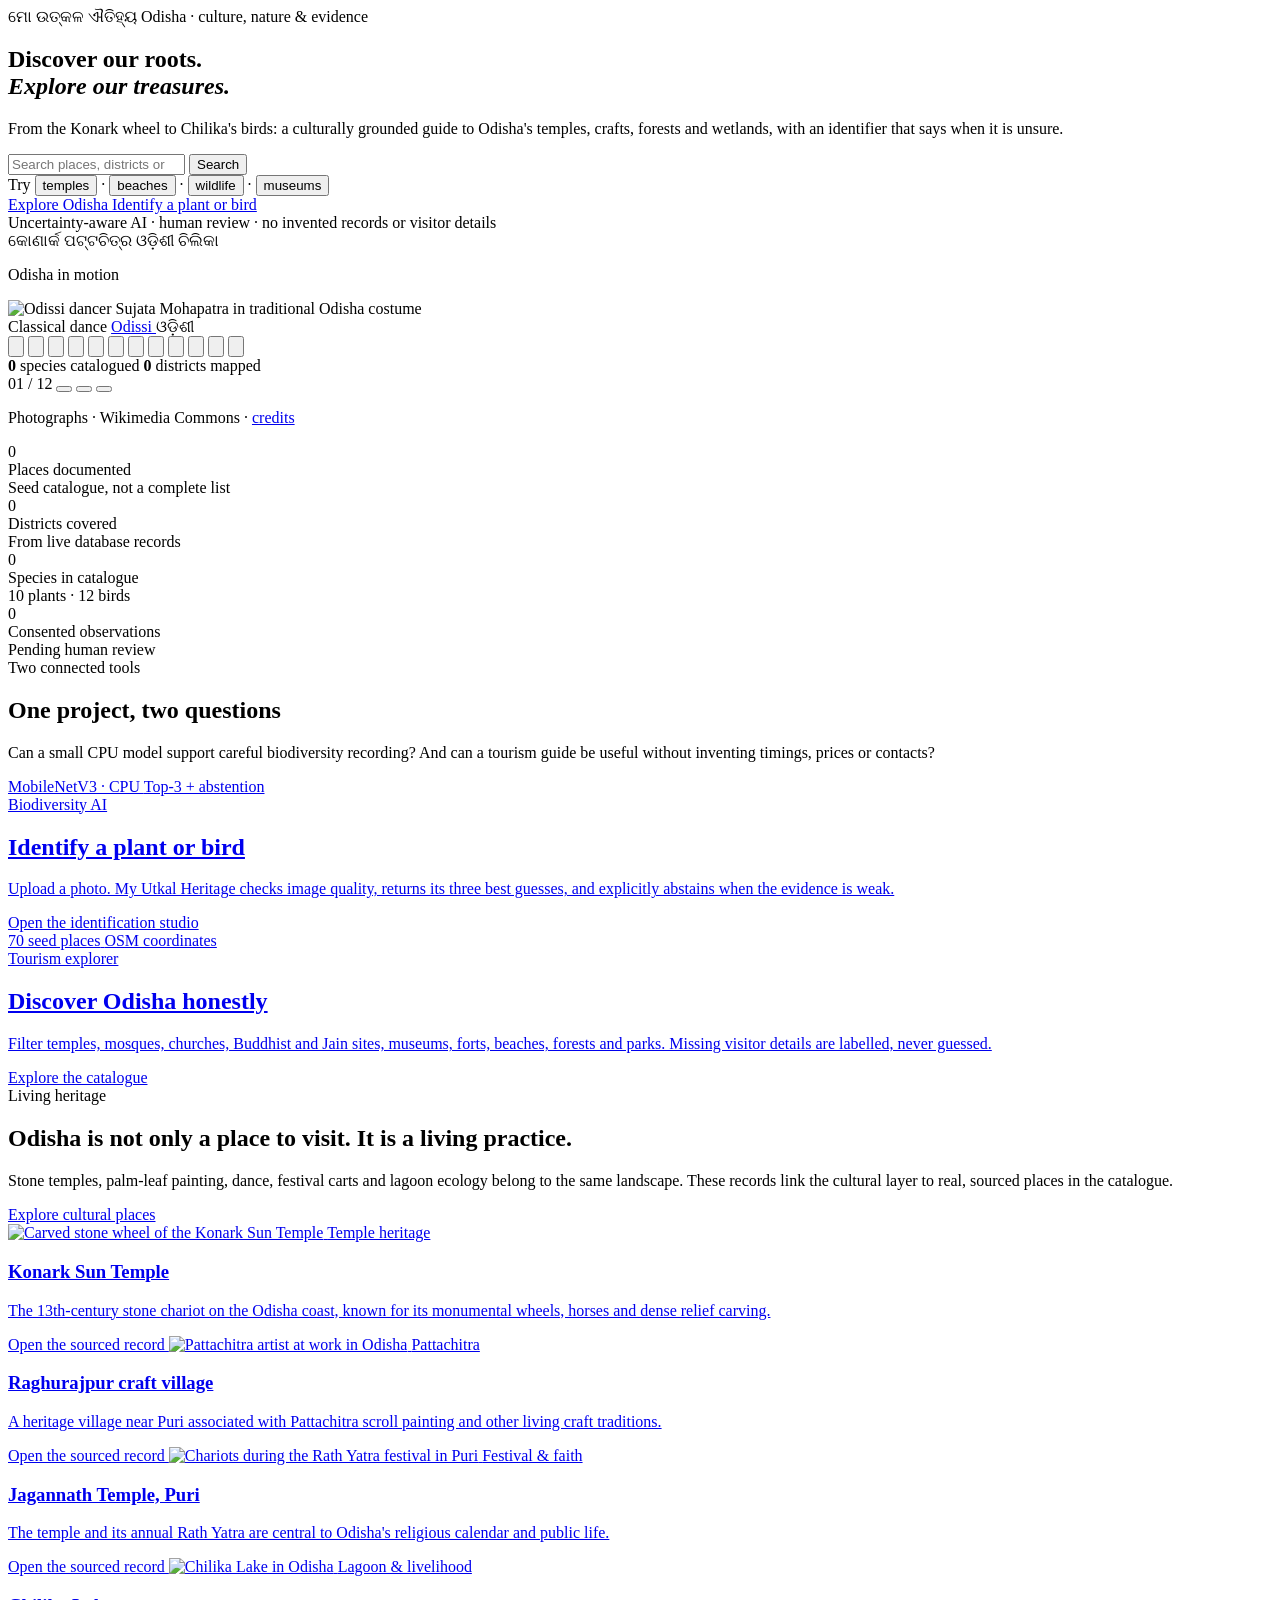
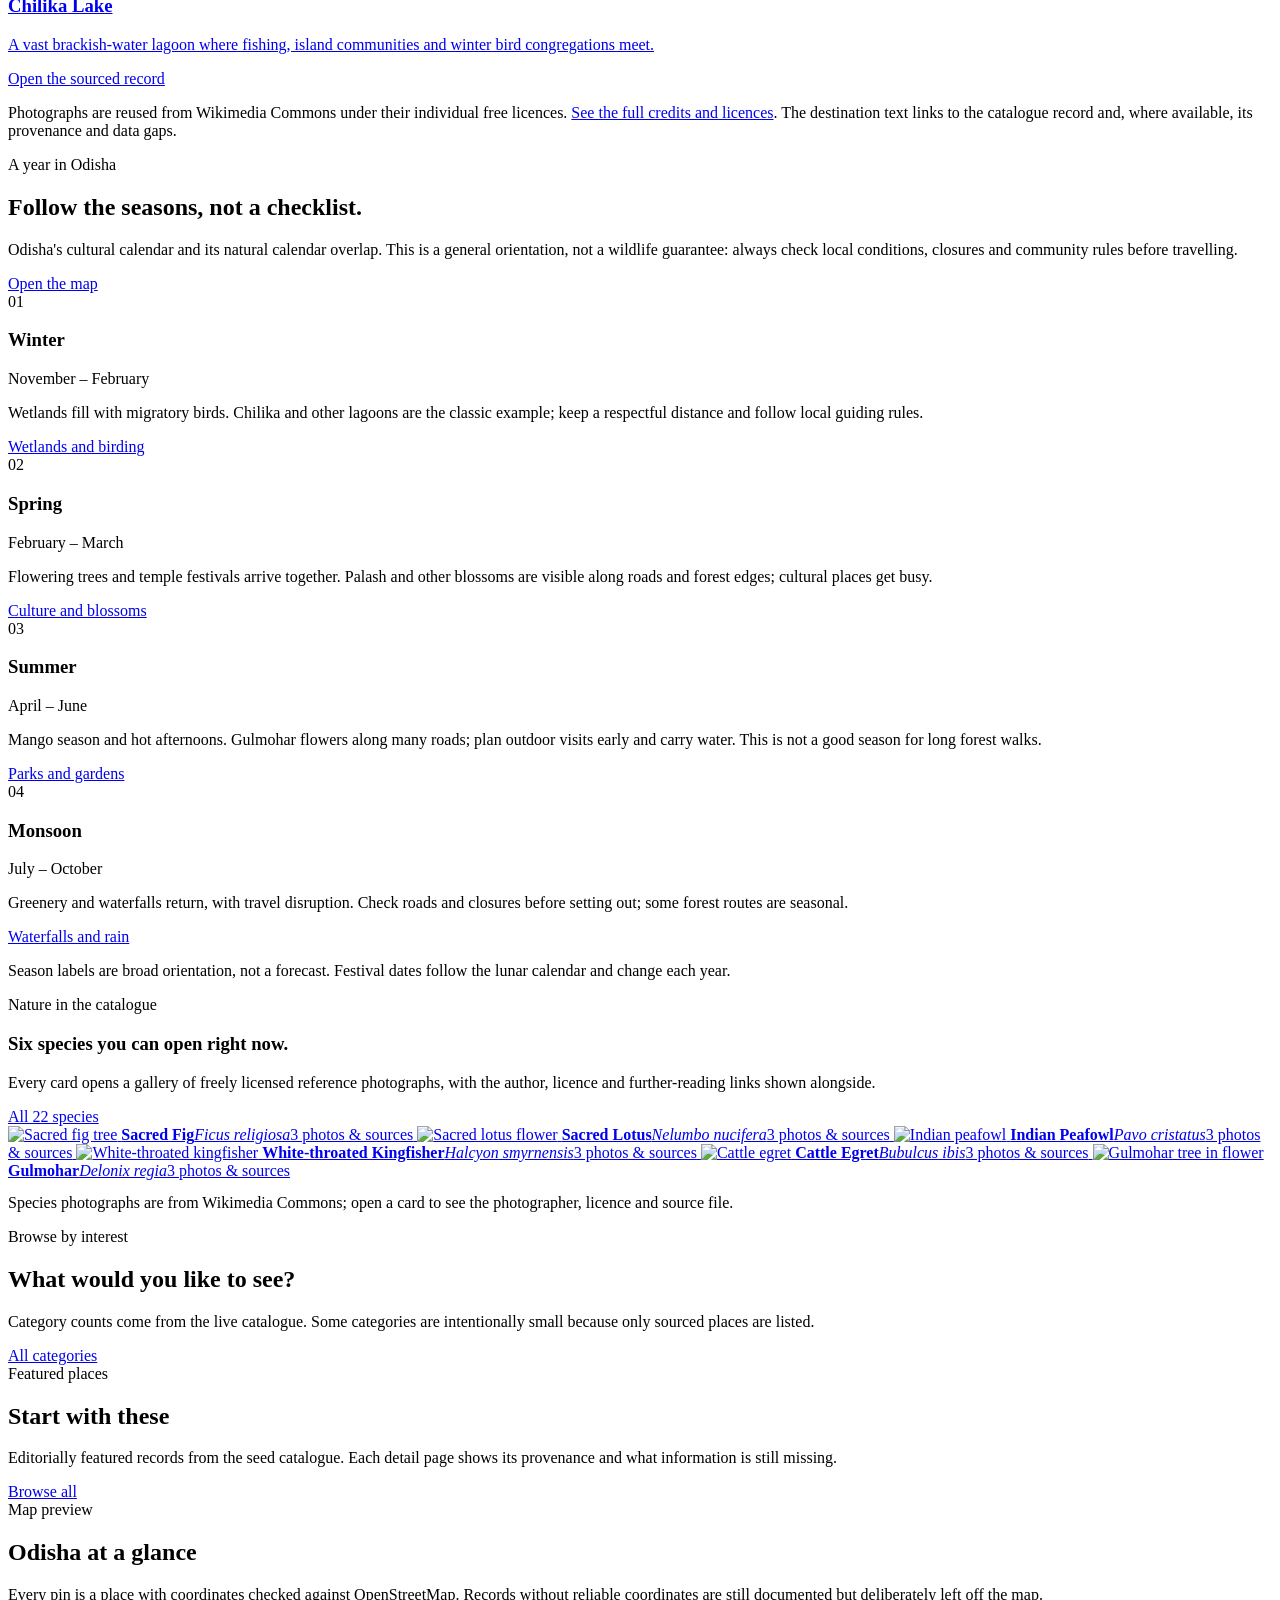
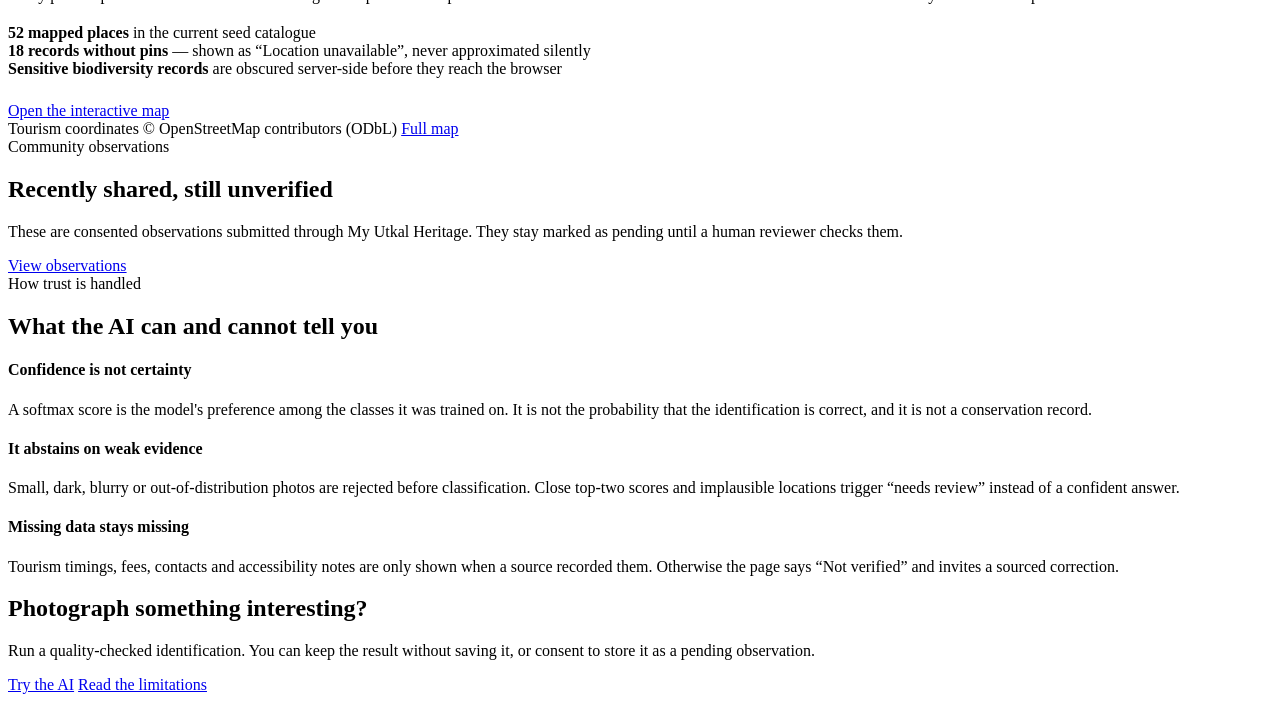
==== frontend/index.html @ fecdcfc7 "add hero page images ." ====
<!doctype html>
<html lang="en">
<head>
  <meta charset="utf-8" />
  <meta name="viewport" content="width=device-width, initial-scale=1" />
  <title>My Utkal Heritage — Discover Our Roots. Explore Our Treasures.</title>
  <meta name="description" content="My Utkal Heritage is an academic project exploring Odisha's living culture and biodiversity, pairing an honest guide to places with uncertainty-aware plant and bird identification." />
  <meta name="theme-color" content="#54251b" />
  <link rel="icon" href="/favicon.svg" type="image/svg+xml" />
  <link rel="preload" as="font" type="font/woff2" href="/assets/fonts/rozha-one-latin.woff2" crossorigin />
  <link rel="preload" as="font" type="font/woff2" href="/assets/fonts/noto-serif-oriya.woff2" crossorigin />
  <script src="/js/theme.js"></script>
  <link rel="preload" as="image" href="/assets/images/konark-wheel.jpg" />
  <link rel="preload" as="image" href="/assets/images/odissi.jpg" />
  <link rel="stylesheet" href="/css/base.css" />
  <link rel="stylesheet" href="/css/components.css" />
  <link rel="stylesheet" href="/css/pages.css" />
  <link rel="stylesheet" href="/css/odisha.css" />
</head>
<body>
  <div id="site-header"></div>
  <main id="main">
    <section class="hero">
      <div class="hero-aura" aria-hidden="true"></div>
      <div class="hero-orbit" aria-hidden="true"><span></span><span></span></div>
      <div class="container hero-grid">
        <div class="hero-copy">
          <div class="hero-kicker">
            <span class="hero-script" lang="or">ମୋ ଉତ୍କଳ ଐତିହ୍ୟ</span>
            <span class="eyebrow">Odisha · culture, nature &amp; evidence</span>
          </div>
          <h1>Discover our roots.<br /><em>Explore our treasures.</em></h1>
          <p class="lede">
            From the Konark wheel to Chilika's birds: a culturally grounded guide to Odisha's
            temples, crafts, forests and wetlands, with an identifier that says when it is unsure.
          </p>
          <form class="hero-search" id="hero-search" role="search">
            <div class="search-field">
              <i data-lucide="search" aria-hidden="true"></i>
              <input class="input" id="hero-q" name="q" type="search" maxlength="120"
                     placeholder="Search places, districts or categories" autocomplete="off"
                     aria-label="Search Odisha destinations" />
              <button class="btn btn-primary" type="submit">Search</button>
            </div>
          </form>
          <div class="hero-search-hint">
            <span>Try</span>
            <button type="button" data-suggest="temple">temples</button>
            <span>·</span>
            <button type="button" data-suggest="beach">beaches</button>
            <span>·</span>
            <button type="button" data-suggest="wildlife">wildlife</button>
            <span>·</span>
            <button type="button" data-suggest="museum">museums</button>
          </div>
          <div class="hero-ctas">
            <a class="btn btn-primary btn-lg" href="/tourism.html">
              <i data-lucide="compass" aria-hidden="true"></i>Explore Odisha
            </a>
            <a class="btn btn-secondary btn-lg" href="/biodiversity.html">
              <i data-lucide="scan-eye" aria-hidden="true"></i>Identify a plant or bird
            </a>
          </div>
          <div class="hero-note">
            <i data-lucide="shield-check" aria-hidden="true"></i>
            <span>Uncertainty-aware AI · human review · no invented records or visitor details</span>
          </div>
          <div class="hero-motif" aria-label="Odisha cultural and natural landmarks">
            <span lang="or">କୋଣାର୍କ</span><i></i>
            <span lang="or">ପଟ୍ଟଚିତ୍ର</span><i></i>
            <span lang="or">ଓଡ଼ିଶୀ</span><i></i>
            <span lang="or">ଚିଲିକା</span>
          </div>
        </div>

        <div class="hero-showcase">
          <p class="hero-showcase-label"><span class="live-dot" aria-hidden="true"></span>Odisha in motion</p>
          <div class="hero-gallery" id="hero-gallery" role="group"
               aria-label="Odisha highlights: places, sport, festivals and freedom fighters">
            <div class="hero-wheel" aria-hidden="true">
              <span class="hero-wheel-ring"></span>
              <span class="hero-wheel-ring inner"></span>
              <span class="hero-wheel-spokes"></span>
            </div>

            <div class="hero-stage" role="tabpanel" id="hero-stage-panel" aria-live="polite" aria-atomic="true"
                 aria-labelledby="hero-tab-0">
              <img class="hero-stage-img" id="hero-stage-img"
                   src="/assets/images/odissi.jpg"
                   alt="Odissi dancer Sujata Mohapatra in traditional Odisha costume"
                   fetchpriority="high" decoding="async" />
              <div class="hero-stage-meta">
                <span class="hero-stage-kicker" id="hero-stage-kicker">Classical dance</span>
                <a class="hero-stage-title" id="hero-stage-link" href="/tourism.html?category=cultural">
                  <span id="hero-stage-title">Odissi</span>
                  <i data-lucide="arrow-up-right" aria-hidden="true"></i>
                </a>
                <span class="hero-stage-odia" id="hero-stage-odia" lang="or">ଓଡ଼ିଶୀ</span>
              </div>
            </div>

            <div class="hero-ring" id="hero-ring" role="tablist" aria-label="Choose a highlight">
              <button class="hero-ring-item is-active" type="button" role="tab" aria-selected="true" tabindex="0"
                      id="hero-tab-0" aria-label="Odissi — classical dance"
                      style="--i:0" data-hero-item
                      data-src="/assets/images/odissi.jpg"
                      data-title="Odissi" data-kicker="Classical dance" data-odia="ଓଡ଼ିଶୀ"
                      data-href="/tourism.html?category=cultural"
                      data-alt="Odissi dancer Sujata Mohapatra in traditional Odisha costume">
                <img src="/assets/images/odissi.jpg" alt="" loading="lazy" decoding="async" />
              </button>
              <button class="hero-ring-item" type="button" role="tab" aria-selected="false" tabindex="-1"
                      id="hero-tab-1" aria-label="Konark Sun Temple — temple heritage"
                      style="--i:1" data-hero-item
                      data-src="/assets/images/konark-wheel.jpg"
                      data-title="Konark Sun Temple" data-kicker="Temple heritage" data-odia="କୋଣାର୍କ"
                      data-href="/destination.html?slug=konark-sun-temple"
                      data-alt="Carved stone wheel of the Konark Sun Temple">
                <img src="/assets/images/konark-wheel.jpg" alt="" loading="lazy" decoding="async" />
              </button>
              <button class="hero-ring-item" type="button" role="tab" aria-selected="false" tabindex="-1"
                      id="hero-tab-2" aria-label="Jagannath Temple, Puri — faith and festival"
                      style="--i:2" data-hero-item
                      data-src="/assets/images/hero/puri-temple.jpg"
                      data-title="Jagannath Temple, Puri" data-kicker="Faith &amp; festival" data-odia="ପୁରୀ"
                      data-href="/destination.html?slug=jagannath-temple-puri"
                      data-alt="Jagannath Temple illuminated at night in Puri">
                <img src="/assets/images/hero/puri-temple.jpg" alt="" loading="lazy" decoding="async" />
              </button>
              <button class="hero-ring-item" type="button" role="tab" aria-selected="false" tabindex="-1"
                      id="hero-tab-3" aria-label="Kalinga Hockey Stadium — world hockey"
                      style="--i:3" data-hero-item
                      data-src="/assets/images/hero/kalinga-hockey.jpg"
                      data-title="Kalinga Hockey Stadium" data-kicker="World hockey" data-odia="କଳିଙ୍ଗ ହକି"
                      data-href="/map.html"
                      data-alt="Blue astroturf and red gallery of Kalinga Hockey Stadium, Bhubaneswar">
                <img src="/assets/images/hero/kalinga-hockey.jpg" alt="" loading="lazy" decoding="async" />
              </button>
              <button class="hero-ring-item" type="button" role="tab" aria-selected="false" tabindex="-1"
                      id="hero-tab-4" aria-label="Barabati Stadium — cricket in Cuttack"
                      style="--i:4" data-hero-item
                      data-src="/assets/images/hero/barabati-stadium.jpg"
                      data-title="Barabati Stadium" data-kicker="Cricket in Cuttack" data-odia="ବାରବାଟୀ"
                      data-href="/map.html"
                      data-alt="Floodlit Barabati Stadium during a cricket match in Cuttack">
                <img src="/assets/images/hero/barabati-stadium.jpg" alt="" loading="lazy" decoding="async" />
              </button>
              <button class="hero-ring-item" type="button" role="tab" aria-selected="false" tabindex="-1"
                      id="hero-tab-5" aria-label="Rath Yatra — chariot festival"
                      style="--i:5" data-hero-item
                      data-src="/assets/images/rath-yatra.jpg"
                      data-title="Rath Yatra" data-kicker="Chariot festival" data-odia="ରଥଯାତ୍ରା"
                      data-href="/destination.html?slug=jagannath-temple-puri"
                      data-alt="Chariots during the Rath Yatra festival in Puri">
                <img src="/assets/images/rath-yatra.jpg" alt="" loading="lazy" decoding="async" />
              </button>
              <button class="hero-ring-item" type="button" role="tab" aria-selected="false" tabindex="-1"
                      id="hero-tab-6" aria-label="Bali Jatra — the river fair of Cuttack"
                      style="--i:6" data-hero-item
                      data-src="/assets/images/hero/bali-jatra.jpg"
                      data-title="Bali Jatra" data-kicker="Cuttack river fair" data-odia="ବାଲିଯାତ୍ରା"
                      data-href="/tourism.html?category=cultural"
                      data-alt="Illuminated boat-shaped gate at Bali Jatra in Cuttack">
                <img src="/assets/images/hero/bali-jatra.jpg" alt="" loading="lazy" decoding="async" />
              </button>
              <button class="hero-ring-item" type="button" role="tab" aria-selected="false" tabindex="-1"
                      id="hero-tab-7" aria-label="Chilika Lake — lagoon and birds"
                      style="--i:7" data-hero-item
                      data-src="/assets/images/chilika.jpg"
                      data-title="Chilika Lake" data-kicker="Lagoon &amp; birds" data-odia="ଚିଲିକା"
                      data-href="/destination.html?slug=chilika-lake"
                      data-alt="Chilika Lake in Odisha">
                <img src="/assets/images/chilika.jpg" alt="" loading="lazy" decoding="async" />
              </button>
              <button class="hero-ring-item" type="button" role="tab" aria-selected="false" tabindex="-1"
                      id="hero-tab-8" aria-label="Pattachitra — living craft"
                      style="--i:8" data-hero-item
                      data-src="/assets/images/pattachitra.jpg"
                      data-title="Pattachitra" data-kicker="Living craft" data-odia="ପଟ୍ଟଚିତ୍ର"
                      data-href="/destination.html?slug=raghurajpur-heritage-craft-village"
                      data-alt="Pattachitra artist painting a traditional scroll in Odisha">
                <img src="/assets/images/pattachitra.jpg" alt="" loading="lazy" decoding="async" />
              </button>
              <button class="hero-ring-item" type="button" role="tab" aria-selected="false" tabindex="-1"
                      id="hero-tab-9" aria-label="Netaji Subhas Chandra Bose — freedom movement"
                      style="--i:9" data-hero-item
                      data-src="/assets/images/hero/subhas-bose.jpg"
                      data-title="Subhas Chandra Bose" data-kicker="Freedom movement" data-odia="ସୁଭାଷ ଚନ୍ଦ୍ର ବୋସ"
                      data-href="https://en.wikipedia.org/wiki/Subhas_Chandra_Bose"
                      data-alt="Portrait of Netaji Subhas Chandra Bose">
                <img src="/assets/images/hero/subhas-bose.jpg" alt="" loading="lazy" decoding="async" />
              </button>
              <button class="hero-ring-item" type="button" role="tab" aria-selected="false" tabindex="-1"
                      id="hero-tab-10" aria-label="Biju Patnaik — leader and aviator"
                      style="--i:10" data-hero-item
                      data-src="/assets/images/hero/biju-patnaik.jpg"
                      data-title="Biju Patnaik" data-kicker="Leader &amp; aviator" data-odia="ବିଜୁ ପଟ୍ଟନାୟକ"
                      data-href="https://en.wikipedia.org/wiki/Biju_Patnaik"
                      data-alt="Portrait of Biju Patnaik">
                <img src="/assets/images/hero/biju-patnaik.jpg" alt="" loading="lazy" decoding="async" />
              </button>
              <button class="hero-ring-item" type="button" role="tab" aria-selected="false" tabindex="-1"
                      id="hero-tab-11" aria-label="Gopabandhu Das — Utkalmani and reformer"
                      style="--i:11" data-hero-item
                      data-src="/assets/images/hero/gopabandhu-das.jpg"
                      data-title="Gopabandhu Das" data-kicker="Utkalmani · reformer" data-odia="ଗୋପବନ୍ଧୁ ଦାସ"
                      data-href="https://en.wikipedia.org/wiki/Gopabandhu_Das"
                      data-alt="Portrait of Gopabandhu Das">
                <img src="/assets/images/hero/gopabandhu-das.jpg" alt="" loading="lazy" decoding="async" />
              </button>
            </div>
          </div>

          <div class="hero-showcase-foot">
            <div class="hero-chips">
              <span class="hero-chip"><i data-lucide="leaf" aria-hidden="true"></i><strong id="float-species">0</strong> species catalogued</span>
              <span class="hero-chip"><i data-lucide="map-pin" aria-hidden="true"></i><strong id="float-districts">0</strong> districts mapped</span>
            </div>
            <div class="hero-controls">
              <span class="hero-count" aria-hidden="true"><span id="hero-count-current">01</span> / <span id="hero-count-total">12</span></span>
              <button class="hero-control" type="button" data-hero-prev aria-label="Previous highlight">
                <i data-lucide="arrow-left" aria-hidden="true"></i>
              </button>
              <button class="hero-control" type="button" data-hero-next aria-label="Next highlight">
                <i data-lucide="arrow-right" aria-hidden="true"></i>
              </button>
              <button class="hero-control" type="button" data-hero-play aria-label="Pause automatic highlights" aria-pressed="false">
                <i data-lucide="pause" aria-hidden="true"></i>
              </button>
            </div>
          </div>
          <p class="hero-credit">
            Photographs · Wikimedia Commons ·
            <a href="/about.html#credits">credits</a>
          </p>
        </div>
      </div>
    </section>

    <section class="section-tight">
      <div class="container">
        <div class="stat-strip reveal" id="home-stats">
          <div class="stat">
            <i data-lucide="map" class="stat-icon" aria-hidden="true"></i>
            <div class="stat-value" id="stat-destinations">0</div>
            <div class="stat-label">Places documented</div>
            <div class="stat-note">Seed catalogue, not a complete list</div>
          </div>
          <div class="stat">
            <i data-lucide="compass" class="stat-icon" aria-hidden="true"></i>
            <div class="stat-value" id="stat-districts">0</div>
            <div class="stat-label">Districts covered</div>
            <div class="stat-note">From live database records</div>
          </div>
          <div class="stat">
            <i data-lucide="leaf" class="stat-icon" aria-hidden="true"></i>
            <div class="stat-value" id="stat-species">0</div>
            <div class="stat-label">Species in catalogue</div>
            <div class="stat-note">10 plants · 12 birds</div>
          </div>
          <div class="stat">
            <i data-lucide="notebook-pen" class="stat-icon" aria-hidden="true"></i>
            <div class="stat-value" id="stat-observations">0</div>
            <div class="stat-label">Consented observations</div>
            <div class="stat-note">Pending human review</div>
          </div>
        </div>
      </div>
    </section>

    <section class="section-tight">
      <div class="container">
        <div class="section-head">
          <div class="section-intro">
            <span class="eyebrow">Two connected tools</span>
            <h2>One project, two questions</h2>
            <p>Can a small CPU model support careful biodiversity recording? And can a tourism guide be useful without inventing timings, prices or contacts?</p>
          </div>
        </div>
        <div class="home-modules">
          <a class="module-card bio reveal" href="/biodiversity.html">
            <div class="module-badges">
              <span class="module-badge">MobileNetV3 · CPU</span>
              <span class="module-badge">Top-3 + abstention</span>
            </div>
            <div>
              <div class="module-icon"><i data-lucide="scan-eye" aria-hidden="true"></i></div>
              <span class="eyebrow">Biodiversity AI</span>
              <h2>Identify a plant or bird</h2>
              <p>Upload a photo. My Utkal Heritage checks image quality, returns its three best guesses, and explicitly abstains when the evidence is weak.</p>
            </div>
            <span class="module-link">Open the identification studio <i data-lucide="arrow-right" aria-hidden="true"></i></span>
          </a>
          <a class="module-card tourism reveal" href="/tourism.html">
            <div class="module-badges">
              <span class="module-badge">70 seed places</span>
              <span class="module-badge">OSM coordinates</span>
            </div>
            <div>
              <div class="module-icon"><i data-lucide="compass" aria-hidden="true"></i></div>
              <span class="eyebrow">Tourism explorer</span>
              <h2>Discover Odisha honestly</h2>
              <p>Filter temples, mosques, churches, Buddhist and Jain sites, museums, forts, beaches, forests and parks. Missing visitor details are labelled, never guessed.</p>
            </div>
            <span class="module-link">Explore the catalogue <i data-lucide="arrow-right" aria-hidden="true"></i></span>
          </a>
        </div>
      </div>
    </section>

    <section class="section-tight culture-section" id="culture">
      <div class="container">
        <div class="section-head">
          <div class="section-intro">
            <span class="eyebrow">Living heritage</span>
            <h2>Odisha is not only a place to visit. It is a living practice.</h2>
            <p>Stone temples, palm-leaf painting, dance, festival carts and lagoon ecology belong to the same landscape. These records link the cultural layer to real, sourced places in the catalogue.</p>
          </div>
          <a class="btn btn-secondary" href="/tourism.html?category=cultural">Explore cultural places <i data-lucide="arrow-right" aria-hidden="true"></i></a>
        </div>
        <div class="culture-grid">
          <a class="culture-card" href="/destination.html?slug=konark-sun-temple">
            <img src="/assets/images/konark-wheel.jpg"
                 alt="Carved stone wheel of the Konark Sun Temple" loading="lazy" decoding="async" />
            <span class="culture-kicker">Temple heritage</span>
            <h3>Konark Sun Temple</h3>
            <p>The 13th-century stone chariot on the Odisha coast, known for its monumental wheels, horses and dense relief carving.</p>
            <span class="culture-link">Open the sourced record <i data-lucide="arrow-right" aria-hidden="true"></i></span>
          </a>
          <a class="culture-card" href="/destination.html?slug=raghurajpur-heritage-craft-village">
            <img src="/assets/images/pattachitra.jpg"
                 alt="Pattachitra artist at work in Odisha" loading="lazy" decoding="async" />
            <span class="culture-kicker">Pattachitra</span>
            <h3>Raghurajpur craft village</h3>
            <p>A heritage village near Puri associated with Pattachitra scroll painting and other living craft traditions.</p>
            <span class="culture-link">Open the sourced record <i data-lucide="arrow-right" aria-hidden="true"></i></span>
          </a>
          <a class="culture-card" href="/destination.html?slug=jagannath-temple-puri">
            <img src="/assets/images/rath-yatra.jpg"
                 alt="Chariots during the Rath Yatra festival in Puri" loading="lazy" decoding="async" />
            <span class="culture-kicker">Festival &amp; faith</span>
            <h3>Jagannath Temple, Puri</h3>
            <p>The temple and its annual Rath Yatra are central to Odisha's religious calendar and public life.</p>
            <span class="culture-link">Open the sourced record <i data-lucide="arrow-right" aria-hidden="true"></i></span>
          </a>
          <a class="culture-card" href="/destination.html?slug=chilika-lake">
            <img src="/assets/images/chilika.jpg"
                 alt="Chilika Lake in Odisha" loading="lazy" decoding="async" />
            <span class="culture-kicker">Lagoon &amp; livelihood</span>
            <h3>Chilika Lake</h3>
            <p>A vast brackish-water lagoon where fishing, island communities and winter bird congregations meet.</p>
            <span class="culture-link">Open the sourced record <i data-lucide="arrow-right" aria-hidden="true"></i></span>
          </a>
        </div>
        <p class="culture-credit">
          Photographs are reused from Wikimedia Commons under their individual free licences.
          <a href="/about.html#credits">See the full credits and licences</a>. The destination text links to the catalogue
          record and, where available, its provenance and data gaps.
        </p>
      </div>
    </section>

    <section class="section-tight season-section" id="seasons">
      <div class="container">
        <div class="section-head">
          <div class="section-intro">
            <span class="eyebrow">A year in Odisha</span>
            <h2>Follow the seasons, not a checklist.</h2>
            <p>
              Odisha's cultural calendar and its natural calendar overlap. This is a general orientation,
              not a wildlife guarantee: always check local conditions, closures and community rules before
              travelling.
            </p>
          </div>
          <a class="btn btn-secondary" href="/map.html">Open the map <i data-lucide="arrow-right" aria-hidden="true"></i></a>
        </div>
        <div class="season-grid">
          <article class="season-card">
            <div class="season-top"><span class="season-number">01</span><i data-lucide="snowflake" aria-hidden="true"></i></div>
            <h3>Winter</h3>
            <span class="season-range">November – February</span>
            <p>Wetlands fill with migratory birds. Chilika and other lagoons are the classic example; keep a respectful distance and follow local guiding rules.</p>
            <a href="/tourism.html?category=lakes-waterfalls">Wetlands and birding <i data-lucide="arrow-right" aria-hidden="true"></i></a>
          </article>
          <article class="season-card">
            <div class="season-top"><span class="season-number">02</span><i data-lucide="flower-2" aria-hidden="true"></i></div>
            <h3>Spring</h3>
            <span class="season-range">February – March</span>
            <p>Flowering trees and temple festivals arrive together. Palash and other blossoms are visible along roads and forest edges; cultural places get busy.</p>
            <a href="/tourism.html?category=cultural">Culture and blossoms <i data-lucide="arrow-right" aria-hidden="true"></i></a>
          </article>
          <article class="season-card">
            <div class="season-top"><span class="season-number">03</span><i data-lucide="sun" aria-hidden="true"></i></div>
            <h3>Summer</h3>
            <span class="season-range">April – June</span>
            <p>Mango season and hot afternoons. Gulmohar flowers along many roads; plan outdoor visits early and carry water. This is not a good season for long forest walks.</p>
            <a href="/tourism.html?category=parks-gardens">Parks and gardens <i data-lucide="arrow-right" aria-hidden="true"></i></a>
          </article>
          <article class="season-card">
            <div class="season-top"><span class="season-number">04</span><i data-lucide="cloud-rain" aria-hidden="true"></i></div>
            <h3>Monsoon</h3>
            <span class="season-range">July – October</span>
            <p>Greenery and waterfalls return, with travel disruption. Check roads and closures before setting out; some forest routes are seasonal.</p>
            <a href="/tourism.html?category=lakes-waterfalls">Waterfalls and rain <i data-lucide="arrow-right" aria-hidden="true"></i></a>
          </article>
        </div>
        <p class="season-note">
          Season labels are broad orientation, not a forecast. Festival dates follow the lunar calendar and change each year.
        </p>

        <div class="nature-head">
          <div>
            <span class="eyebrow">Nature in the catalogue</span>
            <h3>Six species you can open right now.</h3>
            <p>Every card opens a gallery of freely licensed reference photographs, with the author, licence and further-reading links shown alongside.</p>
          </div>
          <a class="btn btn-ghost btn-sm" href="/biodiversity.html">All 22 species <i data-lucide="arrow-right" aria-hidden="true"></i></a>
        </div>
        <div class="nature-strip">
          <a class="nature-tile" href="/biodiversity.html?species=Ficus%20religiosa">
            <img src="/assets/images/species/ficus_religiosa-1.jpg" alt="Sacred fig tree" loading="lazy" decoding="async" />
            <span class="nature-body"><strong>Sacred Fig</strong><em>Ficus religiosa</em><span>3 photos &amp; sources</span></span>
          </a>
          <a class="nature-tile" href="/biodiversity.html?species=Nelumbo%20nucifera">
            <img src="/assets/images/species/nelumbo_nucifera-2.jpg" alt="Sacred lotus flower" loading="lazy" decoding="async" />
            <span class="nature-body"><strong>Sacred Lotus</strong><em>Nelumbo nucifera</em><span>3 photos &amp; sources</span></span>
          </a>
          <a class="nature-tile" href="/biodiversity.html?species=Pavo%20cristatus">
            <img src="/assets/images/species/pavo_cristatus-1.jpg" alt="Indian peafowl" loading="lazy" decoding="async" />
            <span class="nature-body"><strong>Indian Peafowl</strong><em>Pavo cristatus</em><span>3 photos &amp; sources</span></span>
          </a>
          <a class="nature-tile" href="/biodiversity.html?species=Halcyon%20smyrnensis">
            <img src="/assets/images/species/halcyon_smyrnensis-1.jpg" alt="White-throated kingfisher" loading="lazy" decoding="async" />
            <span class="nature-body"><strong>White-throated Kingfisher</strong><em>Halcyon smyrnensis</em><span>3 photos &amp; sources</span></span>
          </a>
          <a class="nature-tile" href="/biodiversity.html?species=Bubulcus%20ibis">
            <img src="/assets/images/species/bubulcus_ibis-1.jpg" alt="Cattle egret" loading="lazy" decoding="async" />
            <span class="nature-body"><strong>Cattle Egret</strong><em>Bubulcus ibis</em><span>3 photos &amp; sources</span></span>
          </a>
          <a class="nature-tile" href="/biodiversity.html?species=Delonix%20regia">
            <img src="/assets/images/species/delonix_regia-1.jpg" alt="Gulmohar tree in flower" loading="lazy" decoding="async" />
            <span class="nature-body"><strong>Gulmohar</strong><em>Delonix regia</em><span>3 photos &amp; sources</span></span>
          </a>
        </div>
        <p class="tiny muted" style="margin-top:14px">
          Species photographs are from Wikimedia Commons; open a card to see the photographer, licence and source file.
        </p>
      </div>
    </section>

    <section class="section-tight">
      <div class="container">
        <div class="section-head">
          <div class="section-intro">
            <span class="eyebrow">Browse by interest</span>
            <h2>What would you like to see?</h2>
            <p>Category counts come from the live catalogue. Some categories are intentionally small because only sourced places are listed.</p>
          </div>
          <a class="btn btn-secondary" href="/tourism.html">All categories <i data-lucide="arrow-right" aria-hidden="true"></i></a>
        </div>
        <div class="home-categories" id="home-categories">
          <div class="skeleton skeleton-card" aria-hidden="true"></div>
          <div class="skeleton skeleton-card" aria-hidden="true"></div>
          <div class="skeleton skeleton-card" aria-hidden="true"></div>
          <div class="skeleton skeleton-card" aria-hidden="true"></div>
          <div class="skeleton skeleton-card" aria-hidden="true"></div>
        </div>
      </div>
    </section>

    <section class="section-tight">
      <div class="container">
        <div class="section-head">
          <div class="section-intro">
            <span class="eyebrow">Featured places</span>
            <h2>Start with these</h2>
            <p>Editorially featured records from the seed catalogue. Each detail page shows its provenance and what information is still missing.</p>
          </div>
          <a class="btn btn-secondary" href="/tourism.html?sort=featured">Browse all <i data-lucide="arrow-right" aria-hidden="true"></i></a>
        </div>
        <div class="grid grid-auto" id="featured-grid">
          <div class="skeleton skeleton-card" aria-hidden="true"></div>
          <div class="skeleton skeleton-card" aria-hidden="true"></div>
          <div class="skeleton skeleton-card" aria-hidden="true"></div>
        </div>
      </div>
    </section>

    <section class="section-tight">
      <div class="container home-split">
        <div>
          <span class="eyebrow">Map preview</span>
          <h2>Odisha at a glance</h2>
          <p class="lede">Every pin is a place with coordinates checked against OpenStreetMap. Records without reliable coordinates are still documented but deliberately left off the map.</p>
          <div class="stack-sm" style="margin:20px 0 24px">
            <div class="check-row ok"><i data-lucide="check-circle-2" aria-hidden="true"></i><span><strong>52 mapped places</strong> in the current seed catalogue</span></div>
            <div class="check-row warn"><i data-lucide="alert-triangle" aria-hidden="true"></i><span><strong>18 records without pins</strong> — shown as “Location unavailable”, never approximated silently</span></div>
            <div class="check-row ok"><i data-lucide="check-circle-2" aria-hidden="true"></i><span><strong>Sensitive biodiversity records</strong> are obscured server-side before they reach the browser</span></div>
          </div>
          <a class="btn btn-primary" href="/map.html"><i data-lucide="map" aria-hidden="true"></i>Open the interactive map</a>
        </div>
        <div class="home-map-panel">
          <div class="map-shell map-sm" id="home-map" aria-label="Map preview of featured Odisha destinations"></div>
          <div class="home-map-foot">
            <span class="small muted"><i data-lucide="database" aria-hidden="true" style="width:14px;height:14px;display:inline"></i> Tourism coordinates © OpenStreetMap contributors (ODbL)</span>
            <a class="small strong" href="/map.html">Full map <i data-lucide="arrow-right" aria-hidden="true" style="width:14px;height:14px;display:inline"></i></a>
          </div>
        </div>
      </div>
    </section>

    <section class="section-tight">
      <div class="container">
        <div class="section-head">
          <div class="section-intro">
            <span class="eyebrow">Community observations</span>
            <h2>Recently shared, still unverified</h2>
            <p>These are consented observations submitted through My Utkal Heritage. They stay marked as pending until a human reviewer checks them.</p>
          </div>
          <a class="btn btn-secondary" href="/observations.html">View observations <i data-lucide="arrow-right" aria-hidden="true"></i></a>
        </div>
        <div id="recent-observations" class="stack">
          <div class="skeleton skeleton-line w-60" aria-hidden="true"></div>
          <div class="skeleton skeleton-line" aria-hidden="true"></div>
          <div class="skeleton skeleton-line w-40" aria-hidden="true"></div>
        </div>
      </div>
    </section>

    <section class="section-tight">
      <div class="container">
        <div class="section-head">
          <div class="section-intro">
            <span class="eyebrow">How trust is handled</span>
            <h2>What the AI can and cannot tell you</h2>
          </div>
        </div>
        <div class="conservation-grid">
          <div class="conservation-card reveal">
            <div class="cc-icon cc-green"><i data-lucide="gauge" aria-hidden="true"></i></div>
            <h4>Confidence is not certainty</h4>
            <p>A softmax score is the model's preference among the classes it was trained on. It is not the probability that the identification is correct, and it is not a conservation record.</p>
          </div>
          <div class="conservation-card reveal">
            <div class="cc-icon cc-gold"><i data-lucide="octagon-alert" aria-hidden="true"></i></div>
            <h4>It abstains on weak evidence</h4>
            <p>Small, dark, blurry or out-of-distribution photos are rejected before classification. Close top-two scores and implausible locations trigger “needs review” instead of a confident answer.</p>
          </div>
          <div class="conservation-card reveal">
            <div class="cc-icon cc-blue"><i data-lucide="map-pin-off" aria-hidden="true"></i></div>
            <h4>Missing data stays missing</h4>
            <p>Tourism timings, fees, contacts and accessibility notes are only shown when a source recorded them. Otherwise the page says “Not verified” and invites a sourced correction.</p>
          </div>
        </div>
      </div>
    </section>

    <section class="section-tight">
      <div class="container">
        <div class="cta-band reveal">
          <div>
            <h2>Photograph something interesting?</h2>
            <p>Run a quality-checked identification. You can keep the result without saving it, or consent to store it as a pending observation.</p>
          </div>
          <div class="row">
            <a class="btn btn-primary btn-lg" href="/biodiversity.html"><i data-lucide="camera" aria-hidden="true"></i>Try the AI</a>
            <a class="btn btn-secondary btn-lg" href="/about.html">Read the limitations</a>
          </div>
        </div>
      </div>
    </section>
  </main>
  <div id="site-footer"></div>

  <script src="/vendor/leaflet.js"></script>
  <script src="/vendor/lucide.min.js"></script>
  <script src="/js/api.js"></script>
  <script src="/js/layout.js"></script>
  <script src="/js/components.js"></script>
  <script src="/js/home.js"></script>
</body>
</html>
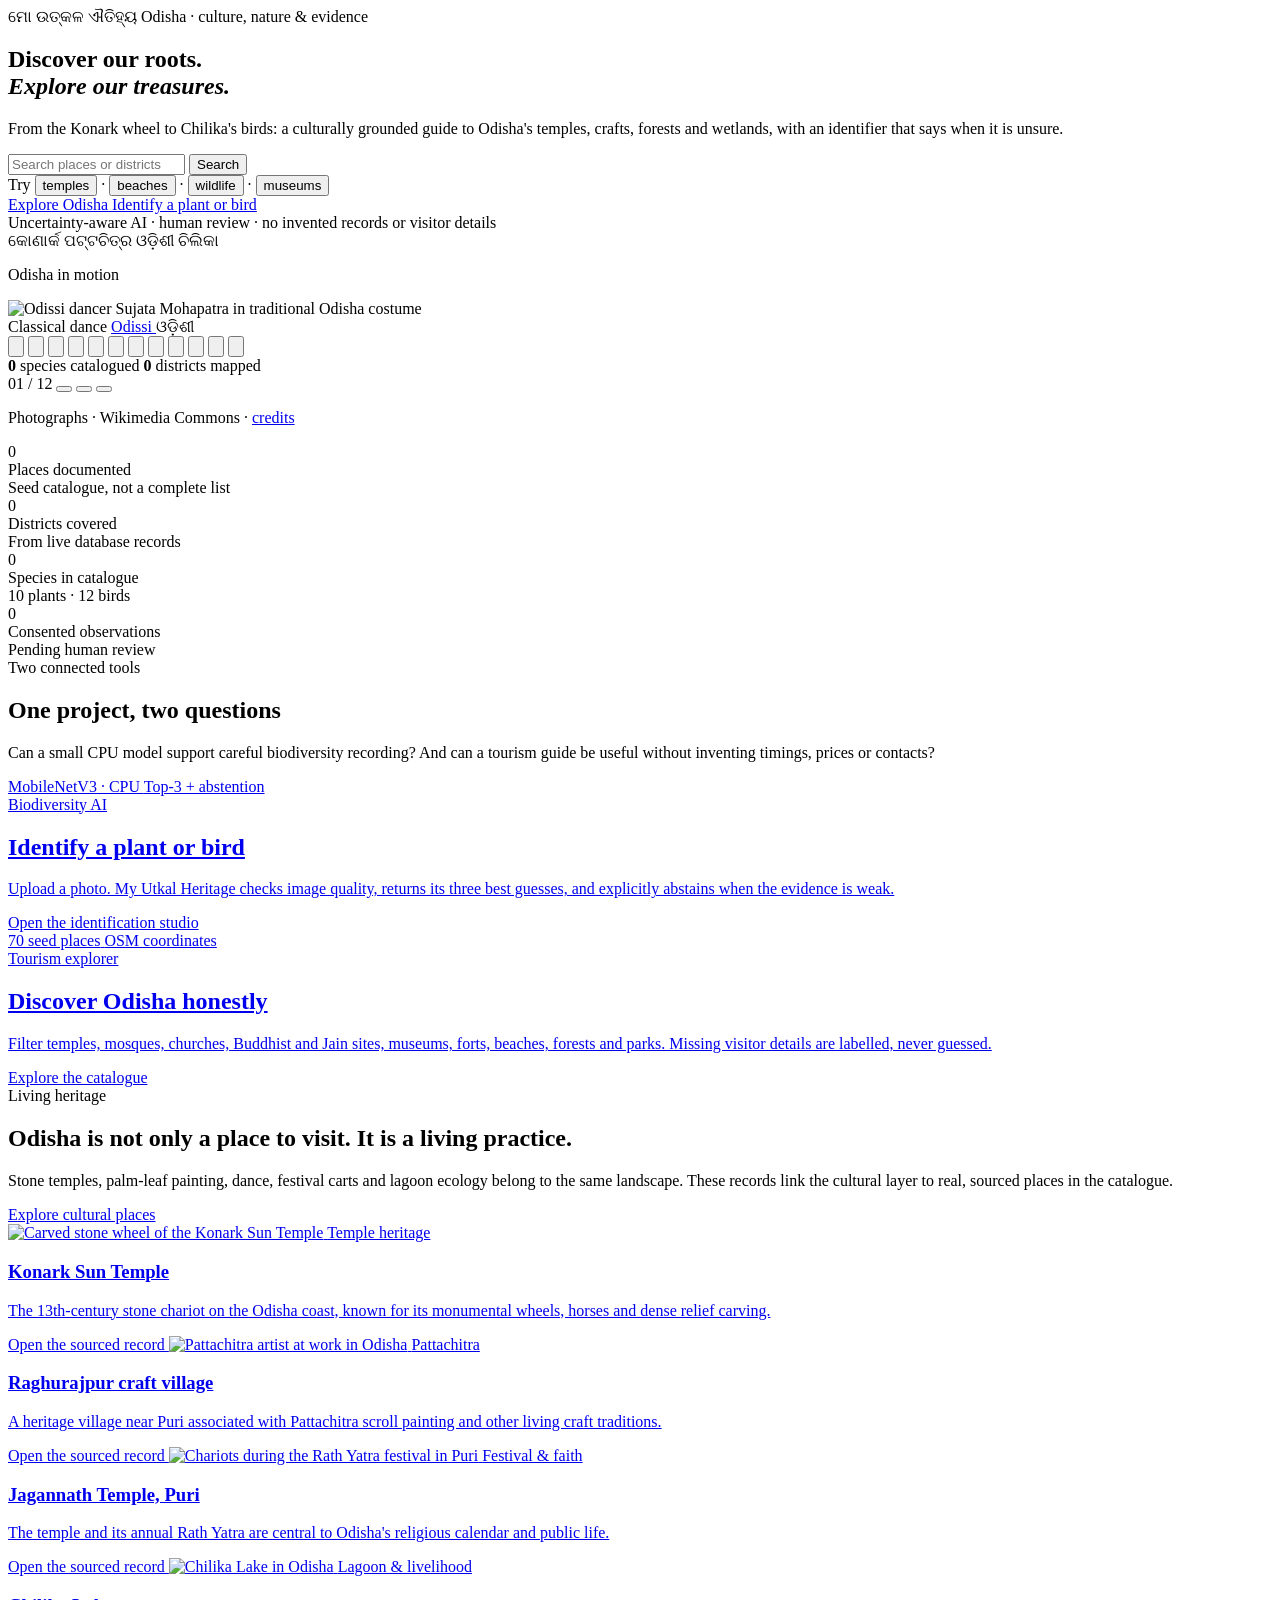
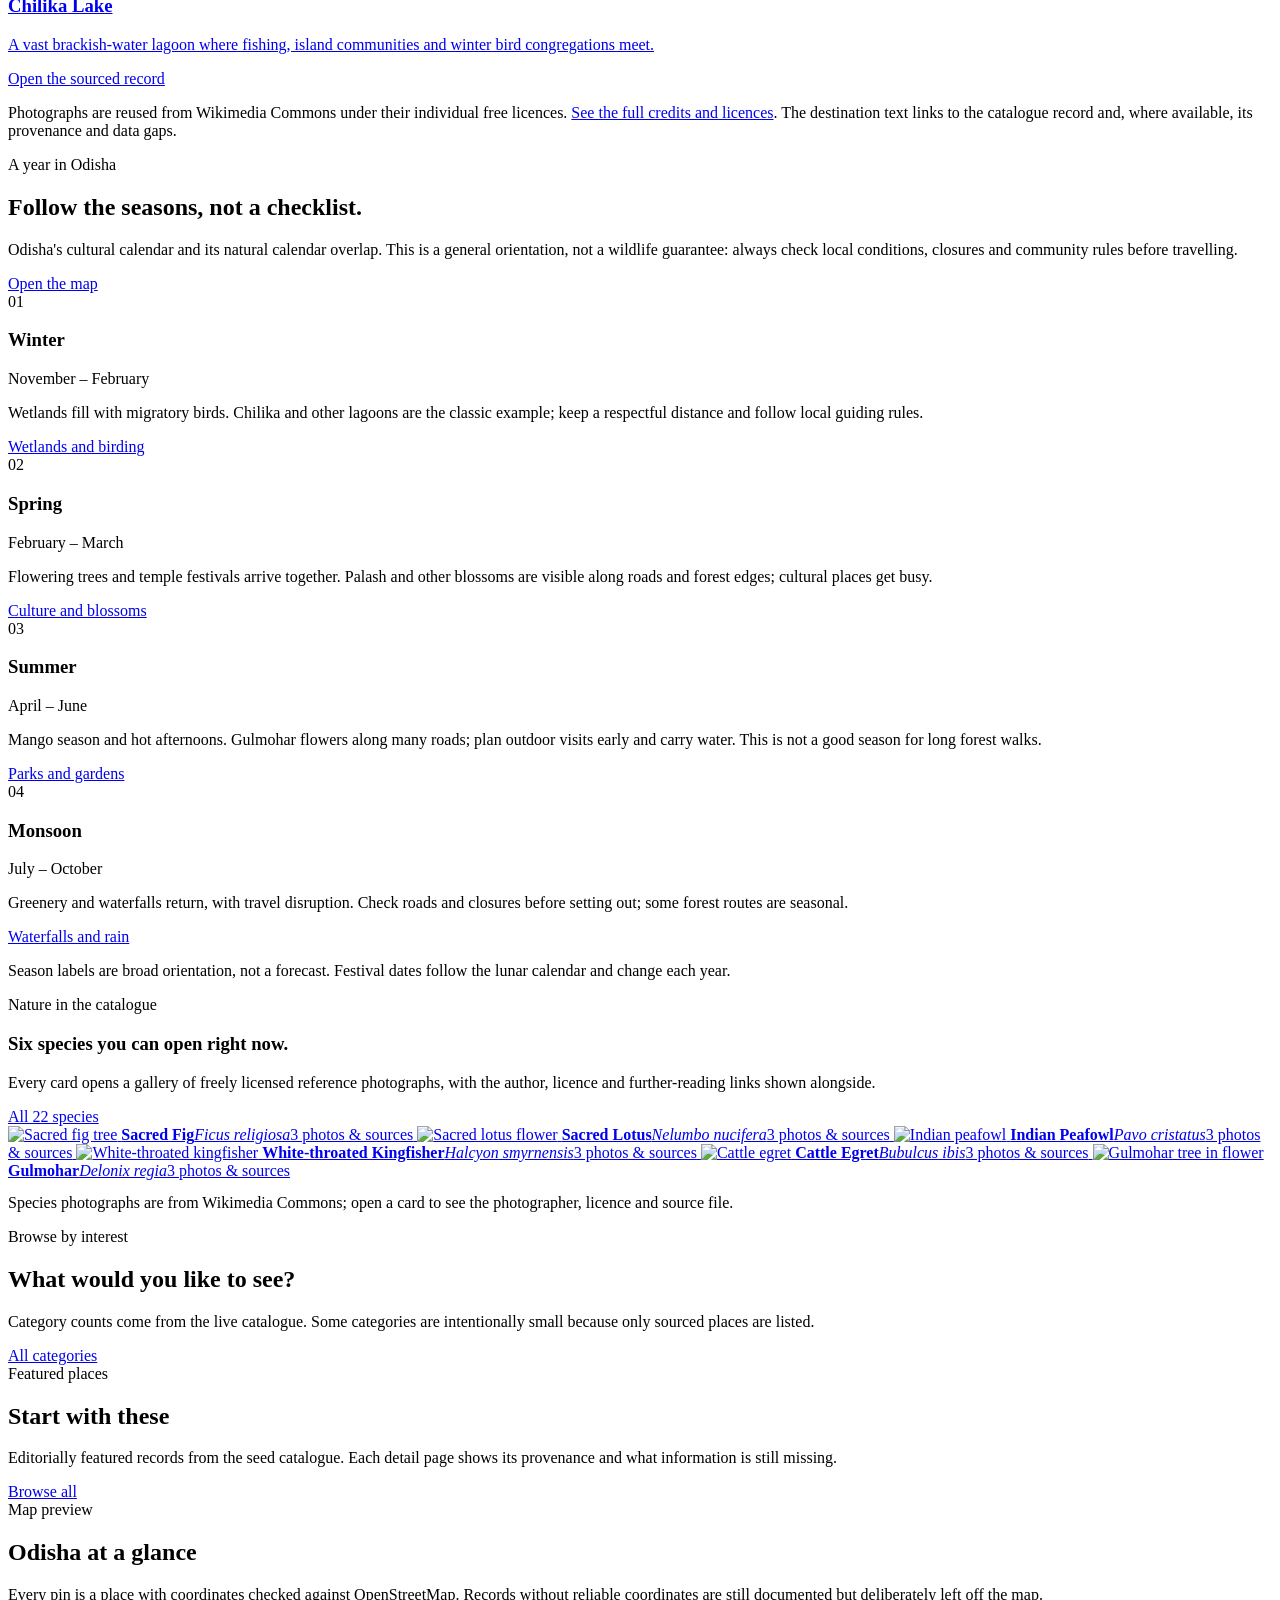
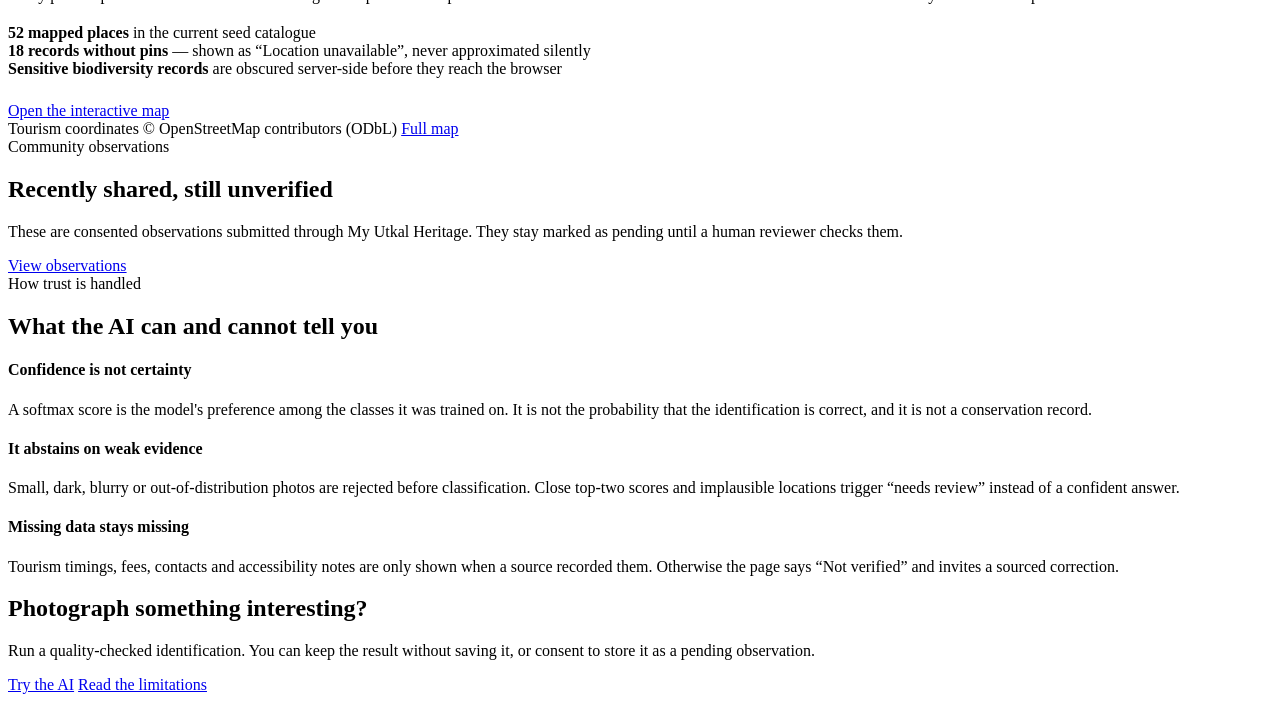
==== commit dcf116a2: "add new layout ." ====
--- a/frontend/index.html
+++ b/frontend/index.html
@@ -17,12 +17,11 @@
   <link rel="stylesheet" href="/css/pages.css" />
   <link rel="stylesheet" href="/css/odisha.css" />
 </head>
-<body>
+<body class="home">
   <div id="site-header"></div>
   <main id="main">
     <section class="hero">
       <div class="hero-aura" aria-hidden="true"></div>
-      <div class="hero-orbit" aria-hidden="true"><span></span><span></span></div>
       <div class="container hero-grid">
         <div class="hero-copy">
           <div class="hero-kicker">
@@ -38,7 +37,7 @@
             <div class="search-field">
               <i data-lucide="search" aria-hidden="true"></i>
               <input class="input" id="hero-q" name="q" type="search" maxlength="120"
-                     placeholder="Search places, districts or categories" autocomplete="off"
+                     placeholder="Search places or districts" autocomplete="off"
                      aria-label="Search Odisha destinations" />
               <button class="btn btn-primary" type="submit">Search</button>
             </div>
@@ -77,18 +76,19 @@
           <p class="hero-showcase-label"><span class="live-dot" aria-hidden="true"></span>Odisha in motion</p>
           <div class="hero-gallery" id="hero-gallery" role="group"
                aria-label="Odisha highlights: places, sport, festivals and freedom fighters">
-            <div class="hero-wheel" aria-hidden="true">
-              <span class="hero-wheel-ring"></span>
-              <span class="hero-wheel-ring inner"></span>
-              <span class="hero-wheel-spokes"></span>
-            </div>
-
-            <div class="hero-stage" role="tabpanel" id="hero-stage-panel" aria-live="polite" aria-atomic="true"
+            <div class="hero-stage-panel" role="tabpanel" id="hero-stage-panel" aria-live="polite" aria-atomic="true"
                  aria-labelledby="hero-tab-0">
-              <img class="hero-stage-img" id="hero-stage-img"
-                   src="/assets/images/odissi.jpg"
-                   alt="Odissi dancer Sujata Mohapatra in traditional Odisha costume"
-                   fetchpriority="high" decoding="async" />
+              <div class="hero-stage-wrap">
+                <div class="hero-wheel" aria-hidden="true">
+                  <span class="hero-wheel-ring"></span>
+                </div>
+                <div class="hero-stage">
+                  <img class="hero-stage-img" id="hero-stage-img"
+                       src="/assets/images/odissi.jpg"
+                       alt="Odissi dancer Sujata Mohapatra in traditional Odisha costume"
+                       fetchpriority="high" decoding="async" />
+                </div>
+              </div>
               <div class="hero-stage-meta">
                 <span class="hero-stage-kicker" id="hero-stage-kicker">Classical dance</span>
                 <a class="hero-stage-title" id="hero-stage-link" href="/tourism.html?category=cultural">
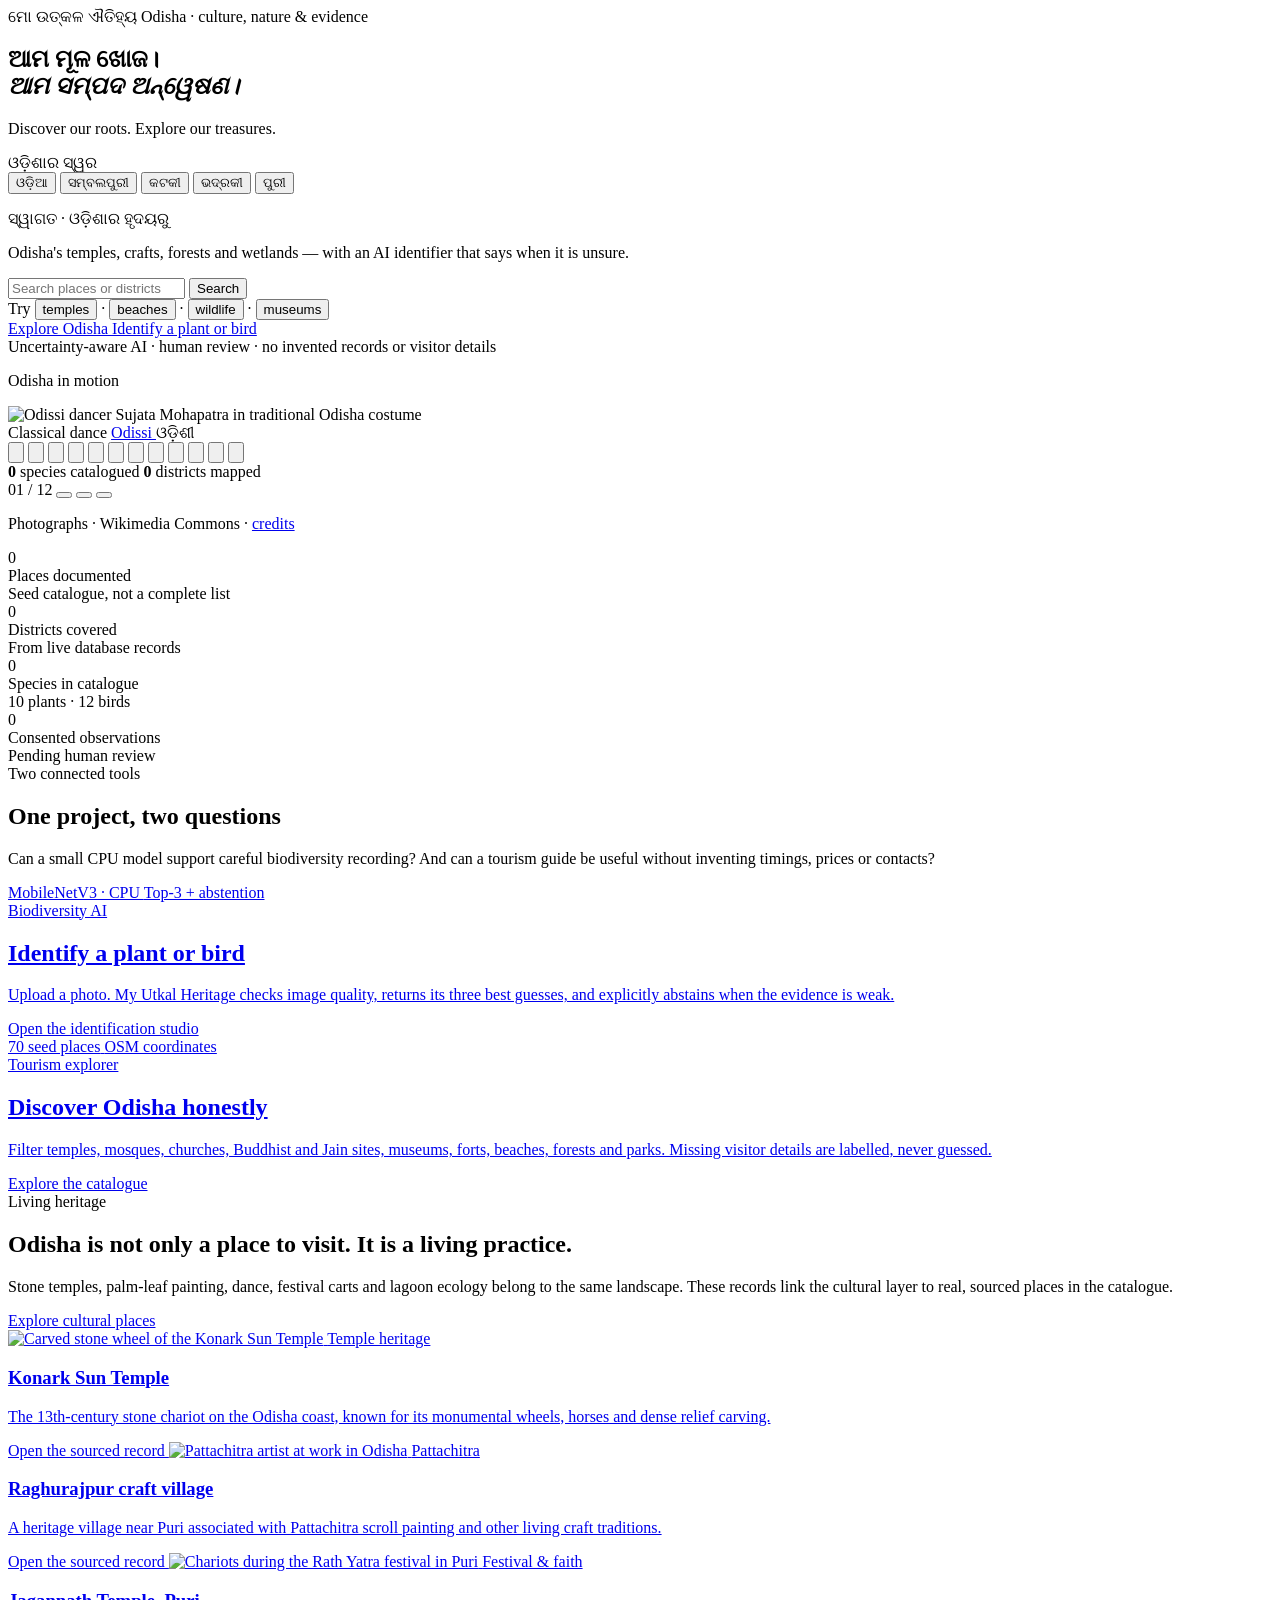
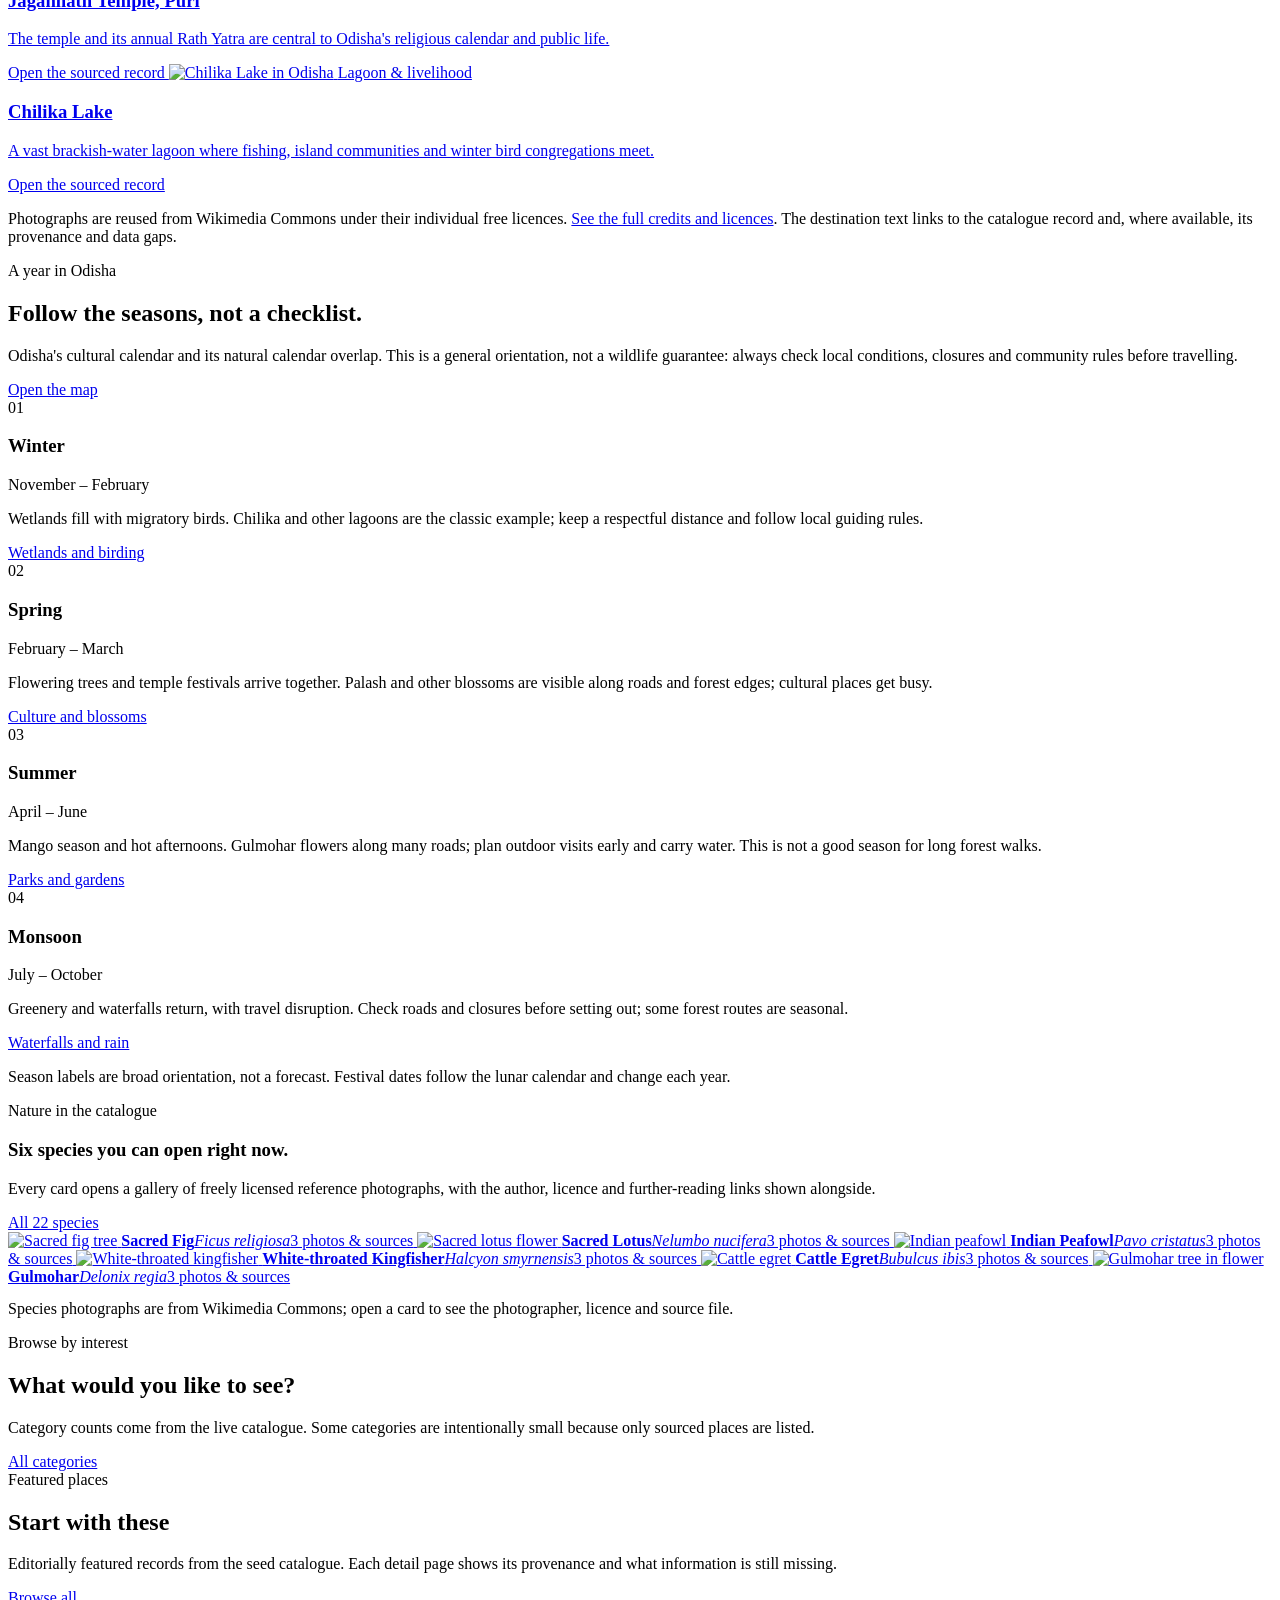
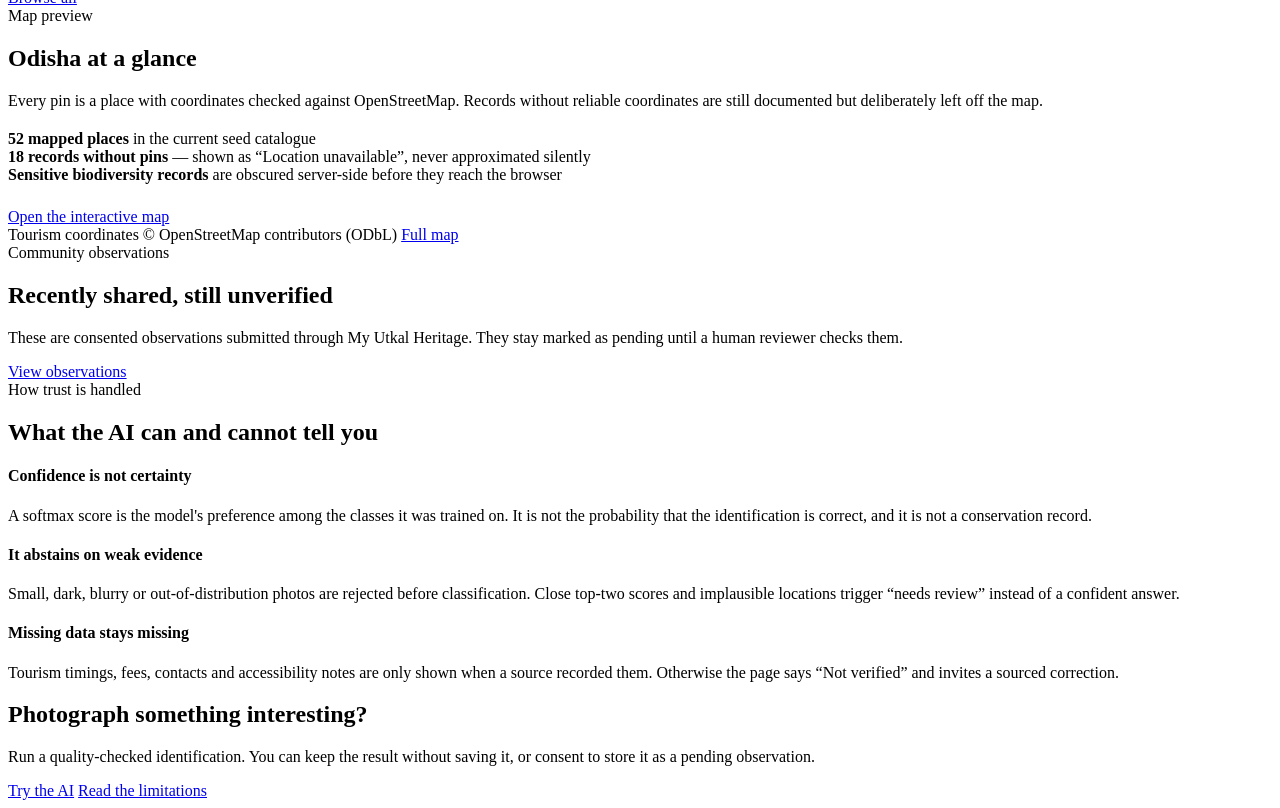
==== commit 449c0e9a: "redesign hero page -1" ====
--- a/frontend/index.html
+++ b/frontend/index.html
@@ -28,10 +28,41 @@
             <span class="hero-script" lang="or">ମୋ ଉତ୍କଳ ଐତିହ୍ୟ</span>
             <span class="eyebrow">Odisha · culture, nature &amp; evidence</span>
           </div>
-          <h1>Discover our roots.<br /><em>Explore our treasures.</em></h1>
+          <h1 class="hero-title" id="hero-title" lang="or">
+            <span class="hero-title-line" id="hero-title-line-1">ଆମ ମୂଳ ଖୋଜ।</span>
+            <br />
+            <em class="hero-title-line" id="hero-title-line-2">ଆମ ସମ୍ପଦ ଅନ୍ୱେଷଣ।</em>
+          </h1>
+          <p class="hero-title-en" id="hero-title-en" lang="en" aria-live="polite">
+            Discover our roots. Explore our treasures.
+          </p>
+
+          <div class="hero-dialects" id="hero-dialects" style="--region-accent: #b04a2b">
+            <span class="hero-dialects-label" lang="or">
+              <i data-lucide="languages" aria-hidden="true"></i>
+              ଓଡ଼ିଶାର ସ୍ୱର
+            </span>
+            <div class="hero-dialect-list" role="group" aria-label="Choose a regional voice of Odisha">
+              <button class="hero-dialect is-active" type="button" data-dialect="standard"
+                      data-accent="#b04a2b" aria-pressed="true" lang="or" title="Standard Odia">ଓଡ଼ିଆ</button>
+              <button class="hero-dialect" type="button" data-dialect="sambalpuri"
+                      data-accent="#2f6b4f" aria-pressed="false" lang="or" title="Sambalpuri">ସମ୍ବଲପୁରୀ</button>
+              <button class="hero-dialect" type="button" data-dialect="cuttacki"
+                      data-accent="#b07d2a" aria-pressed="false" lang="or" title="Cuttacki">କଟକୀ</button>
+              <button class="hero-dialect" type="button" data-dialect="bhadraki"
+                      data-accent="#3a6f8f" aria-pressed="false" lang="or" title="Bhadraki">ଭଦ୍ରକୀ</button>
+              <button class="hero-dialect" type="button" data-dialect="puri"
+                      data-accent="#9a3b2a" aria-pressed="false" lang="or" title="Puri">ପୁରୀ</button>
+            </div>
+            <p class="hero-dialect-note" id="hero-dialect-note" lang="or">
+              <span id="hero-dialect-greeting">ସ୍ୱାଗତ</span> ·
+              <span id="hero-dialect-place">ଓଡ଼ିଶାର ହୃଦୟରୁ</span>
+            </p>
+          </div>
+
           <p class="lede">
-            From the Konark wheel to Chilika's birds: a culturally grounded guide to Odisha's
-            temples, crafts, forests and wetlands, with an identifier that says when it is unsure.
+            Odisha's temples, crafts, forests and wetlands — with an AI identifier
+            that says when it is unsure.
           </p>
           <form class="hero-search" id="hero-search" role="search">
             <div class="search-field">
@@ -63,12 +94,6 @@
           <div class="hero-note">
             <i data-lucide="shield-check" aria-hidden="true"></i>
             <span>Uncertainty-aware AI · human review · no invented records or visitor details</span>
-          </div>
-          <div class="hero-motif" aria-label="Odisha cultural and natural landmarks">
-            <span lang="or">କୋଣାର୍କ</span><i></i>
-            <span lang="or">ପଟ୍ଟଚିତ୍ର</span><i></i>
-            <span lang="or">ଓଡ଼ିଶୀ</span><i></i>
-            <span lang="or">ଚିଲିକା</span>
           </div>
         </div>
 
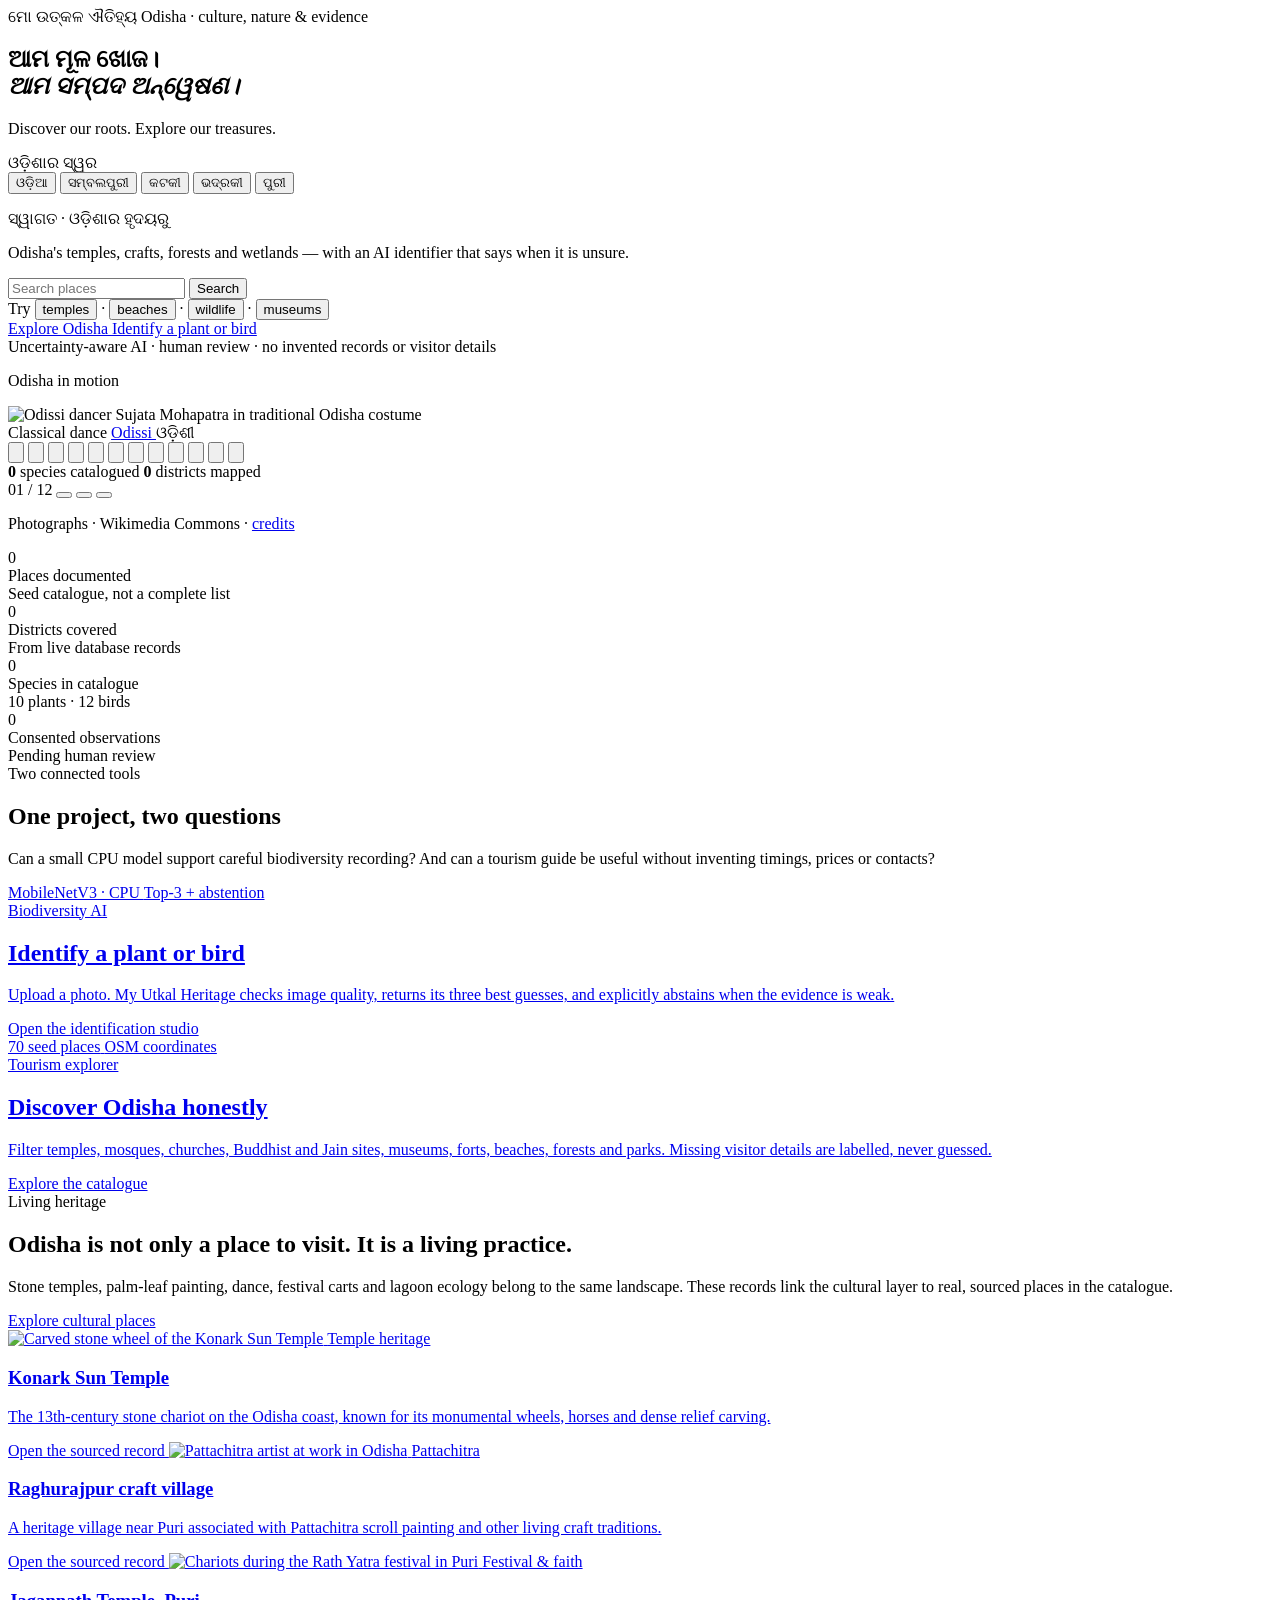
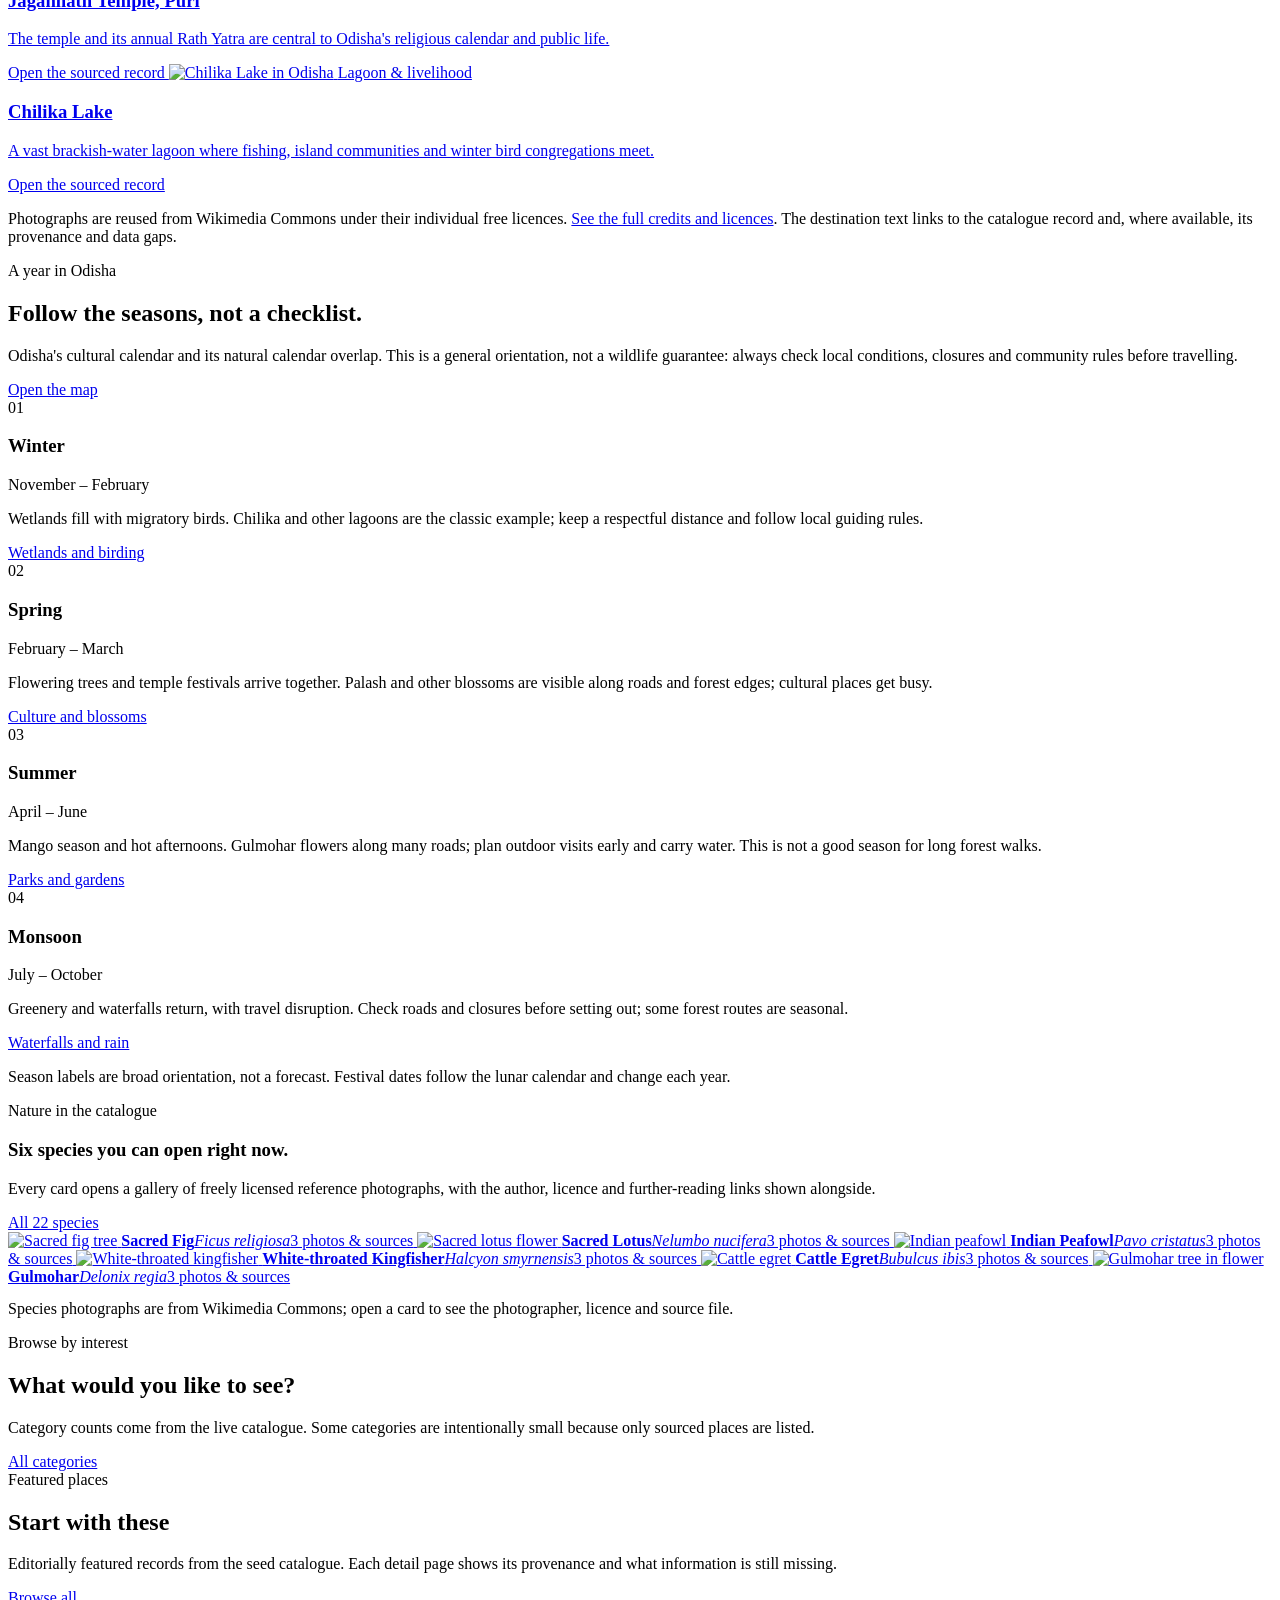
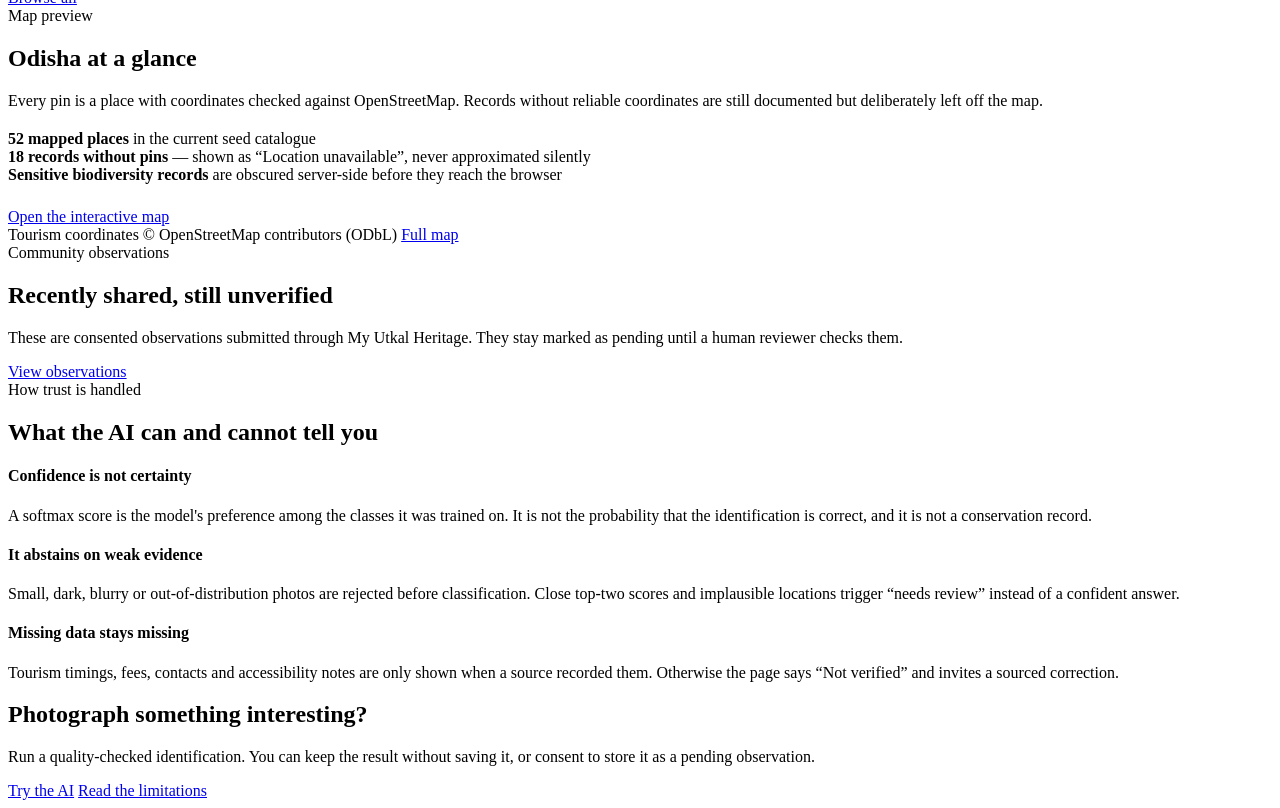
==== commit f2f3ed11: "redesign ." ====
--- a/frontend/index.html
+++ b/frontend/index.html
@@ -37,7 +37,7 @@
             Discover our roots. Explore our treasures.
           </p>
 
-          <div class="hero-dialects" id="hero-dialects" style="--region-accent: #b04a2b">
+          <div class="hero-dialects" id="hero-dialects">
             <span class="hero-dialects-label" lang="or">
               <i data-lucide="languages" aria-hidden="true"></i>
               ଓଡ଼ିଶାର ସ୍ୱର
@@ -68,7 +68,7 @@
             <div class="search-field">
               <i data-lucide="search" aria-hidden="true"></i>
               <input class="input" id="hero-q" name="q" type="search" maxlength="120"
-                     placeholder="Search places or districts" autocomplete="off"
+                     placeholder="Search places" autocomplete="off"
                      aria-label="Search Odisha destinations" />
               <button class="btn btn-primary" type="submit">Search</button>
             </div>
@@ -132,7 +132,7 @@
                       data-title="Odissi" data-kicker="Classical dance" data-odia="ଓଡ଼ିଶୀ"
                       data-href="/tourism.html?category=cultural"
                       data-alt="Odissi dancer Sujata Mohapatra in traditional Odisha costume">
-                <img src="/assets/images/odissi.jpg" alt="" loading="lazy" decoding="async" />
+                <img src="/assets/images/odissi.jpg" alt="" decoding="async" />
               </button>
               <button class="hero-ring-item" type="button" role="tab" aria-selected="false" tabindex="-1"
                       id="hero-tab-1" aria-label="Konark Sun Temple — temple heritage"
@@ -141,7 +141,7 @@
                       data-title="Konark Sun Temple" data-kicker="Temple heritage" data-odia="କୋଣାର୍କ"
                       data-href="/destination.html?slug=konark-sun-temple"
                       data-alt="Carved stone wheel of the Konark Sun Temple">
-                <img src="/assets/images/konark-wheel.jpg" alt="" loading="lazy" decoding="async" />
+                <img src="/assets/images/konark-wheel.jpg" alt="" decoding="async" />
               </button>
               <button class="hero-ring-item" type="button" role="tab" aria-selected="false" tabindex="-1"
                       id="hero-tab-2" aria-label="Jagannath Temple, Puri — faith and festival"
@@ -150,7 +150,7 @@
                       data-title="Jagannath Temple, Puri" data-kicker="Faith &amp; festival" data-odia="ପୁରୀ"
                       data-href="/destination.html?slug=jagannath-temple-puri"
                       data-alt="Jagannath Temple illuminated at night in Puri">
-                <img src="/assets/images/hero/puri-temple.jpg" alt="" loading="lazy" decoding="async" />
+                <img src="/assets/images/hero/puri-temple.jpg" alt="" decoding="async" />
               </button>
               <button class="hero-ring-item" type="button" role="tab" aria-selected="false" tabindex="-1"
                       id="hero-tab-3" aria-label="Kalinga Hockey Stadium — world hockey"
@@ -159,7 +159,7 @@
                       data-title="Kalinga Hockey Stadium" data-kicker="World hockey" data-odia="କଳିଙ୍ଗ ହକି"
                       data-href="/map.html"
                       data-alt="Blue astroturf and red gallery of Kalinga Hockey Stadium, Bhubaneswar">
-                <img src="/assets/images/hero/kalinga-hockey.jpg" alt="" loading="lazy" decoding="async" />
+                <img src="/assets/images/hero/kalinga-hockey.jpg" alt="" decoding="async" />
               </button>
               <button class="hero-ring-item" type="button" role="tab" aria-selected="false" tabindex="-1"
                       id="hero-tab-4" aria-label="Barabati Stadium — cricket in Cuttack"
@@ -168,7 +168,7 @@
                       data-title="Barabati Stadium" data-kicker="Cricket in Cuttack" data-odia="ବାରବାଟୀ"
                       data-href="/map.html"
                       data-alt="Floodlit Barabati Stadium during a cricket match in Cuttack">
-                <img src="/assets/images/hero/barabati-stadium.jpg" alt="" loading="lazy" decoding="async" />
+                <img src="/assets/images/hero/barabati-stadium.jpg" alt="" decoding="async" />
               </button>
               <button class="hero-ring-item" type="button" role="tab" aria-selected="false" tabindex="-1"
                       id="hero-tab-5" aria-label="Rath Yatra — chariot festival"
@@ -177,7 +177,7 @@
                       data-title="Rath Yatra" data-kicker="Chariot festival" data-odia="ରଥଯାତ୍ରା"
                       data-href="/destination.html?slug=jagannath-temple-puri"
                       data-alt="Chariots during the Rath Yatra festival in Puri">
-                <img src="/assets/images/rath-yatra.jpg" alt="" loading="lazy" decoding="async" />
+                <img src="/assets/images/rath-yatra.jpg" alt="" decoding="async" />
               </button>
               <button class="hero-ring-item" type="button" role="tab" aria-selected="false" tabindex="-1"
                       id="hero-tab-6" aria-label="Bali Jatra — the river fair of Cuttack"
@@ -186,7 +186,7 @@
                       data-title="Bali Jatra" data-kicker="Cuttack river fair" data-odia="ବାଲିଯାତ୍ରା"
                       data-href="/tourism.html?category=cultural"
                       data-alt="Illuminated boat-shaped gate at Bali Jatra in Cuttack">
-                <img src="/assets/images/hero/bali-jatra.jpg" alt="" loading="lazy" decoding="async" />
+                <img src="/assets/images/hero/bali-jatra.jpg" alt="" decoding="async" />
               </button>
               <button class="hero-ring-item" type="button" role="tab" aria-selected="false" tabindex="-1"
                       id="hero-tab-7" aria-label="Chilika Lake — lagoon and birds"
@@ -195,7 +195,7 @@
                       data-title="Chilika Lake" data-kicker="Lagoon &amp; birds" data-odia="ଚିଲିକା"
                       data-href="/destination.html?slug=chilika-lake"
                       data-alt="Chilika Lake in Odisha">
-                <img src="/assets/images/chilika.jpg" alt="" loading="lazy" decoding="async" />
+                <img src="/assets/images/chilika.jpg" alt="" decoding="async" />
               </button>
               <button class="hero-ring-item" type="button" role="tab" aria-selected="false" tabindex="-1"
                       id="hero-tab-8" aria-label="Pattachitra — living craft"
@@ -204,7 +204,7 @@
                       data-title="Pattachitra" data-kicker="Living craft" data-odia="ପଟ୍ଟଚିତ୍ର"
                       data-href="/destination.html?slug=raghurajpur-heritage-craft-village"
                       data-alt="Pattachitra artist painting a traditional scroll in Odisha">
-                <img src="/assets/images/pattachitra.jpg" alt="" loading="lazy" decoding="async" />
+                <img src="/assets/images/pattachitra.jpg" alt="" decoding="async" />
               </button>
               <button class="hero-ring-item" type="button" role="tab" aria-selected="false" tabindex="-1"
                       id="hero-tab-9" aria-label="Netaji Subhas Chandra Bose — freedom movement"
@@ -213,7 +213,7 @@
                       data-title="Subhas Chandra Bose" data-kicker="Freedom movement" data-odia="ସୁଭାଷ ଚନ୍ଦ୍ର ବୋସ"
                       data-href="https://en.wikipedia.org/wiki/Subhas_Chandra_Bose"
                       data-alt="Portrait of Netaji Subhas Chandra Bose">
-                <img src="/assets/images/hero/subhas-bose.jpg" alt="" loading="lazy" decoding="async" />
+                <img src="/assets/images/hero/subhas-bose.jpg" alt="" decoding="async" />
               </button>
               <button class="hero-ring-item" type="button" role="tab" aria-selected="false" tabindex="-1"
                       id="hero-tab-10" aria-label="Biju Patnaik — leader and aviator"
@@ -222,7 +222,7 @@
                       data-title="Biju Patnaik" data-kicker="Leader &amp; aviator" data-odia="ବିଜୁ ପଟ୍ଟନାୟକ"
                       data-href="https://en.wikipedia.org/wiki/Biju_Patnaik"
                       data-alt="Portrait of Biju Patnaik">
-                <img src="/assets/images/hero/biju-patnaik.jpg" alt="" loading="lazy" decoding="async" />
+                <img src="/assets/images/hero/biju-patnaik.jpg" alt="" decoding="async" />
               </button>
               <button class="hero-ring-item" type="button" role="tab" aria-selected="false" tabindex="-1"
                       id="hero-tab-11" aria-label="Gopabandhu Das — Utkalmani and reformer"
@@ -231,7 +231,7 @@
                       data-title="Gopabandhu Das" data-kicker="Utkalmani · reformer" data-odia="ଗୋପବନ୍ଧୁ ଦାସ"
                       data-href="https://en.wikipedia.org/wiki/Gopabandhu_Das"
                       data-alt="Portrait of Gopabandhu Das">
-                <img src="/assets/images/hero/gopabandhu-das.jpg" alt="" loading="lazy" decoding="async" />
+                <img src="/assets/images/hero/gopabandhu-das.jpg" alt="" decoding="async" />
               </button>
             </div>
           </div>
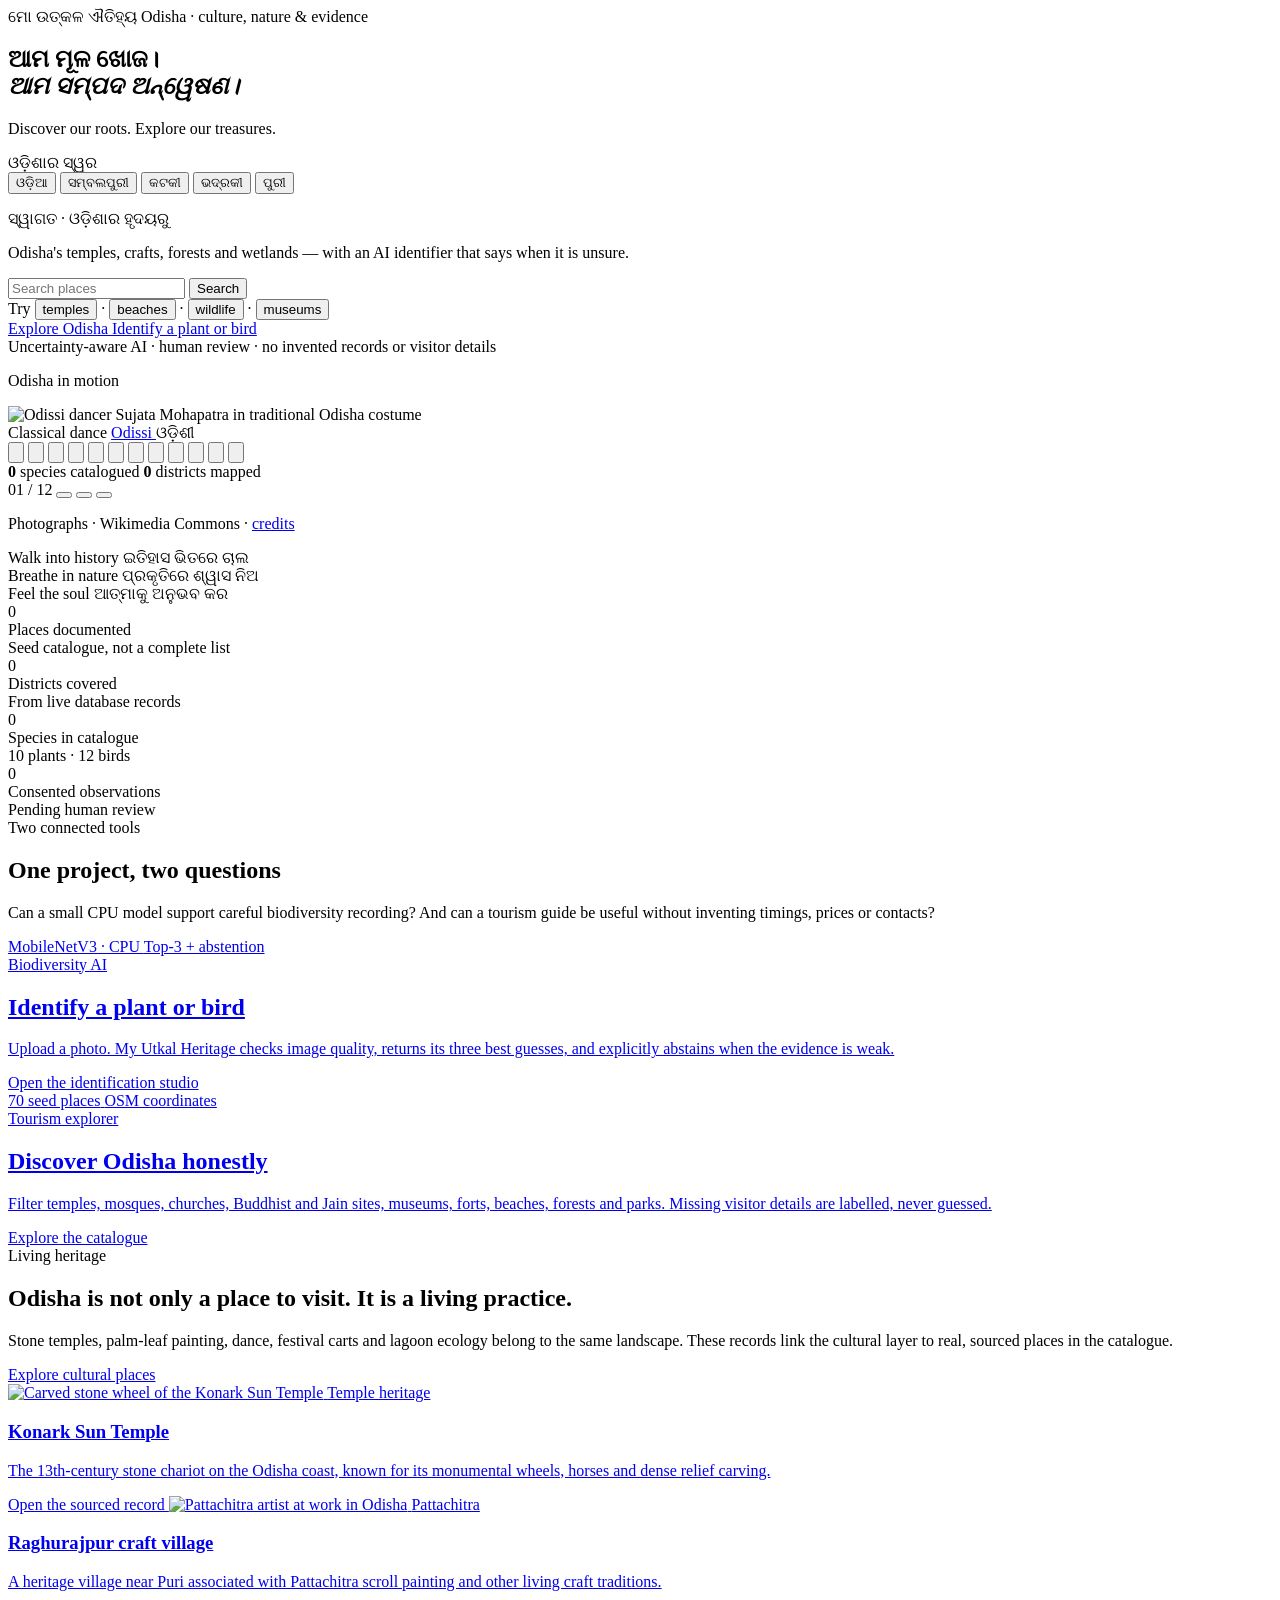
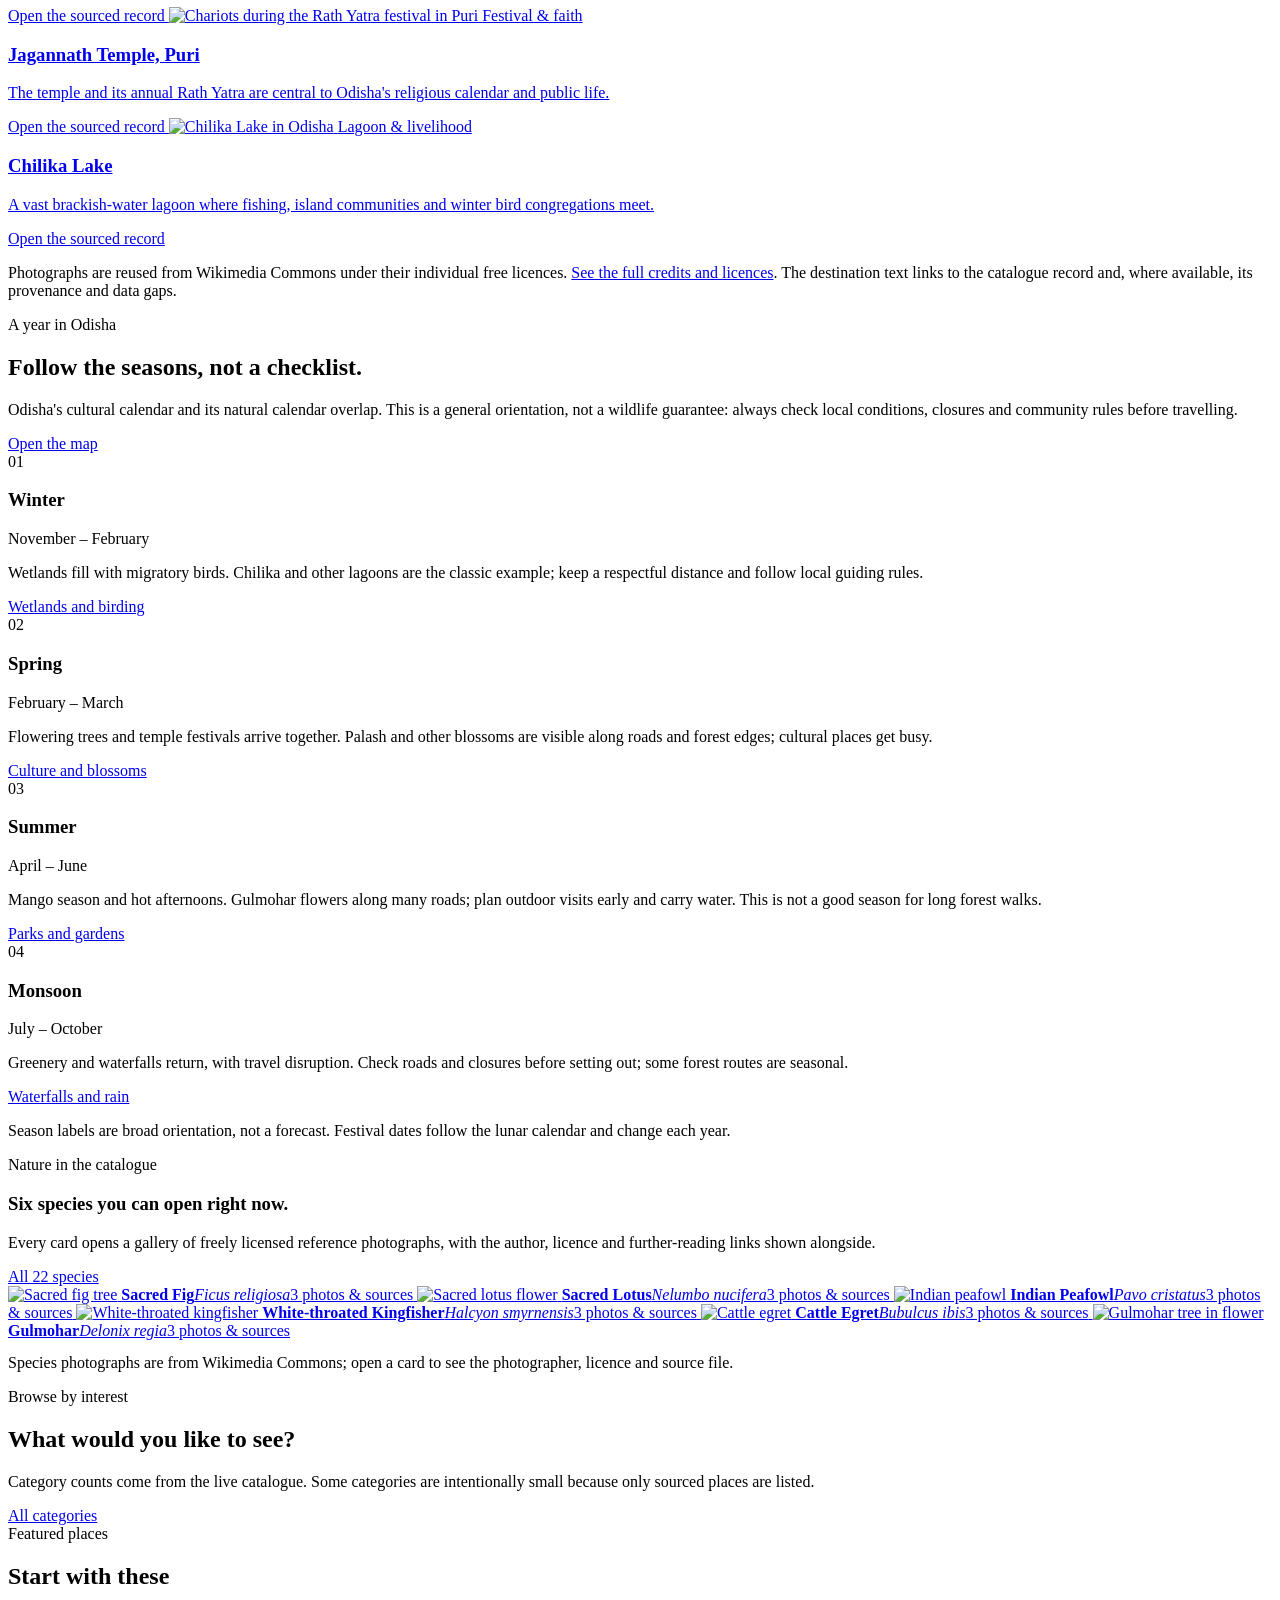
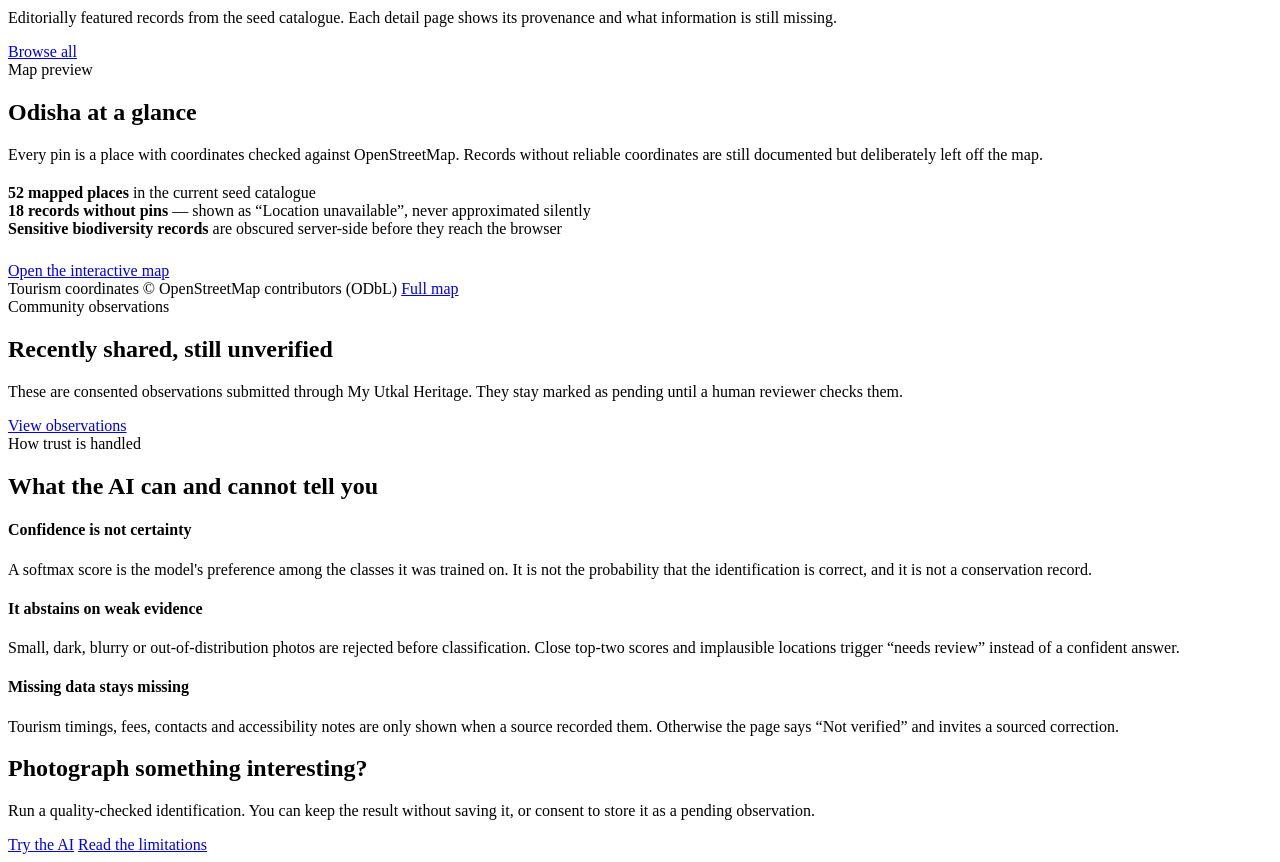
==== commit 9d453c8a: "add odia theam and local language in the front page ." ====
--- a/frontend/index.html
+++ b/frontend/index.html
@@ -21,6 +21,13 @@
   <div id="site-header"></div>
   <main id="main">
     <section class="hero">
+      <div class="hero-backdrop" aria-hidden="true">
+        <div class="hero-backdrop-img is-visible" id="hero-backdrop-a"
+             style="background-image:url('/assets/images/odissi.jpg')"></div>
+        <div class="hero-backdrop-img" id="hero-backdrop-b"></div>
+        <div class="hero-backdrop-wash"></div>
+        <div class="hero-backdrop-grain"></div>
+      </div>
       <div class="hero-aura" aria-hidden="true"></div>
       <div class="container hero-grid">
         <div class="hero-copy">
@@ -258,6 +265,21 @@
             Photographs · Wikimedia Commons ·
             <a href="/about.html#credits">credits</a>
           </p>
+        </div>
+
+        <div class="hero-triad">
+          <div class="hero-triad-item">
+            <span class="hero-triad-en">Walk into history</span>
+            <span class="hero-triad-odia" lang="or">ଇତିହାସ ଭିତରେ ଚାଲ</span>
+          </div>
+          <div class="hero-triad-item">
+            <span class="hero-triad-en">Breathe in nature</span>
+            <span class="hero-triad-odia" lang="or">ପ୍ରକୃତିରେ ଶ୍ୱାସ ନିଅ</span>
+          </div>
+          <div class="hero-triad-item">
+            <span class="hero-triad-en">Feel the soul</span>
+            <span class="hero-triad-odia" lang="or">ଆତ୍ମାକୁ ଅନୁଭବ କର</span>
+          </div>
         </div>
       </div>
     </section>
